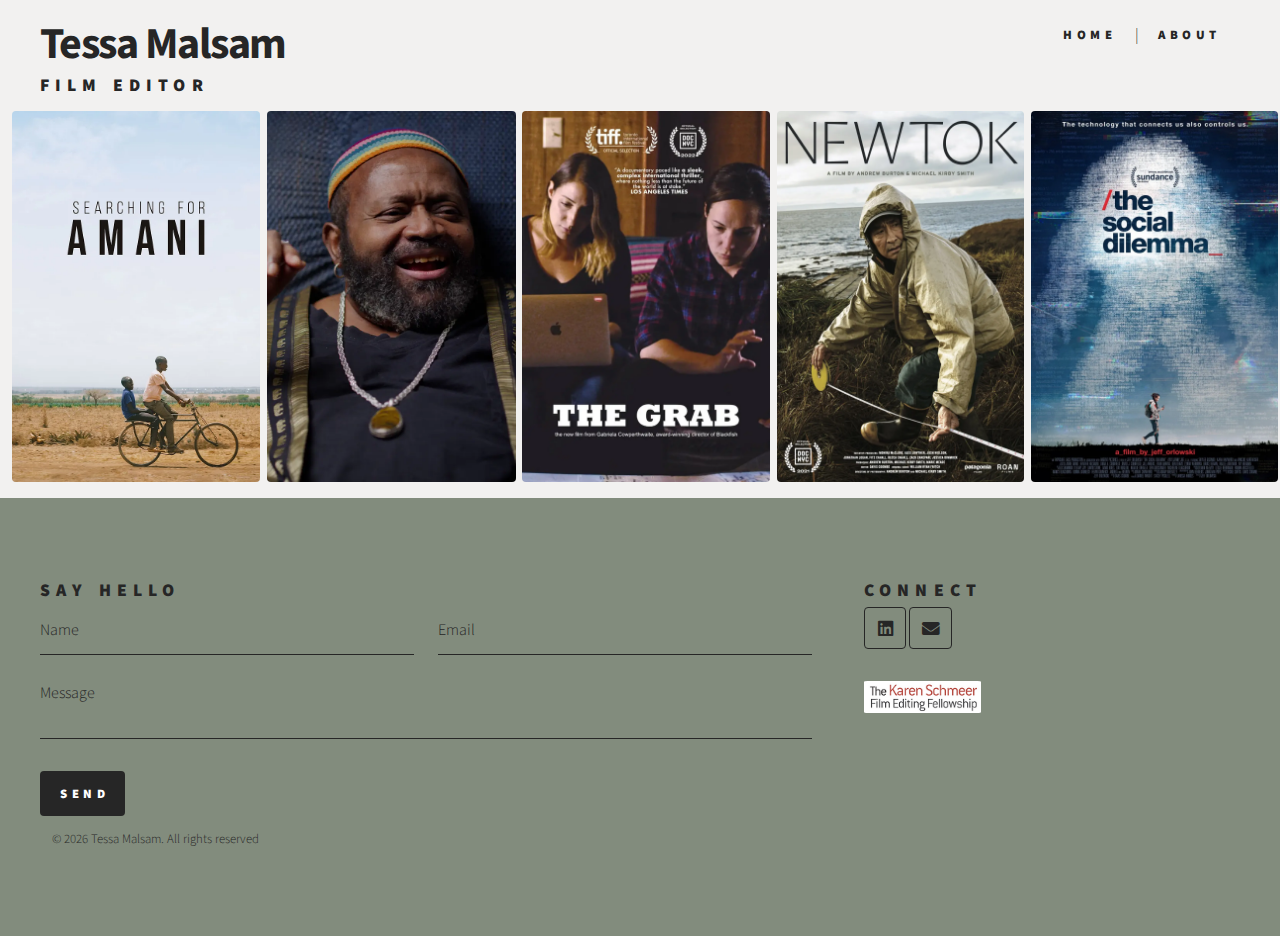
==== index.html @ 38f9b9b3 "fixed movie poster website links" ====
<!DOCTYPE HTML>
<html>

<head>
	<title>Tessa Malsam</title>
	<meta charset="utf-8" />
	<meta name="viewport" content="width=device-width, initial-scale=1" />
	<meta content="Tessa Malsam | Documentary Film Editor" name="description" property="og:description" />
	<link rel="stylesheet" href="assets/css/main.css" />
	<link rel="apple-touch-icon" sizes="180x180" href="/apple-touch-icon.png">
	<link rel="icon" type="image/png" sizes="32x32" href="/favicon-32x32.png">
	<link rel="icon" type="image/png" sizes="16x16" href="/favicon-16x16.png">
	<link rel="manifest" href="/site.webmanifest">
	<noscript>
		<link rel="stylesheet" href="assets/css/noscript.css" />
	</noscript>
</head>

<body class="is-preload">
	<!-- Wrapper -->
	<div id="wrapper">

		<!-- Header -->
		<header class="header">
			<div class="inner">

				<div class="header-name-container"><!-- Logo -->
					<h1 class="header-name">Tessa Malsam</h1>
					<h2>Film Editor</h2>
				</div>

				<!-- Nav -->
				<span>
					<nav>
						<ul>
							<li><a href="index.html">Home</a></li>
							<li>|</li>
							<li><a href="about.html">About</a></li>
						</ul>
					</nav>
				</span>

			</div>
		</header>

		<!-- Main -->
		<div id="main home-main">
			<div>
				<section class="tiles">
					<!--Searching for Amani-->
					<div class="overlay">
						<span class="image">
							<img src="images/sfa_movieposter.webp" alt="Searching for Amani movie poster" />
						</span>

						<div class="content">
							<ul class="content-list">
								<li>
									<h3>Searching for Amani (2024)</h3>
								</li>
								<li>Editor | Runtime 90 min.</li>
								<li>Directed by Nicole Gormley</li>
								<li><a href="https://tribecafilm.com/films/searching-for-amani-2024"
										target="_blank">Official Selection
										Tribeca Festival 2024</a></li>
								<li><a href="https://www.searchingforamani.com/" target="_blank">Website</a></li>
							</ul>
						</div>
					</div>
					<!--I Was Born This Way-->
					<div class="overlay">
						<span class="image">
							<img src="images/btw_movieposter.webp" alt="I Was Born This Way movie poster" />
						</span>

						<div class="content">
							<ul class="content-list">
								<li>
									<h3>I was Born This Way</h3>
									<h4>(in development)</h4>
								</li>
								<li>Editor</li>
								<li>Directed by Daniel Junge & Sam Pollard</li>
								<li><a href="https://deadline.com/2022/03/i-was-born-this-way-documentary-production-subject-archbishop-carl-bean-directors-daniel-junge-sam-pollard-news-1234981879/"
										target="_blank">Media
										Coverage
									</a>
								</li>
							</ul>
						</div>
					</div>
					<!-- The Grab  -->
					<div class="overlay">
						<span class="image">
							<img src="images/tg_movieposter.webp" alt="The Grab movie poster" />
						</span>

						<div class="content">
							<ul class="content-list">
								<li>
									<h3>The Grab (2022)</h3>
								</li>
								<li>Assistant Editor | Runtime 90 min.</li>
								<li>The Center for Investigative Reporting</li>
								<li>Directed by Gabriela Cowperthwaite</li>
								<li>Edited by Davis Coombe</li>
								<li><a href="https://revealnews.org/the-grab/" target="_blank">Website</a></li>
							</ul>
						</div>
					</div>
					<!-- Newtok -->
					<div class="overlay">
						<span class="image">
							<img src="images/nt_movieposter.webp" alt="Newtok movie poster" />
						</span>
						<div class="content">
							<ul class="content-list">
								<li>
									<h3>Newtok (2021)</h3>
								</li>
								<li>Assistant Editor | Runtime 93 min.</li>
								<li>Patagonia Films</li>
								<li>Directed by Andrew Burton and Michael Kirby Smith</li>
								<li>Edited by Davis Coombe</li>
								<li>Official Selection DOC NYC 2021</li>
								<li><a href="https://www.patagonia.com/stories/newtok/video-116909.html"
										target="_blank">Website</a></li>
							</ul>
						</div>
					</div>
					<!-- The Social Dilemma -->
					<div class="overlay">
						<span class="image">
							<img src="images/tsd_movieposter.webp" alt="The Social Dilemma movie poster" />
						</span>
						<div class="content">
							<ul class="content-list">
								<li>
									<h3>The Social Dilemma (2020)</h3>
								</li>
								<li>Assistant Editor, DIT | Runtime 94 min.</li>
								<li>Exposure Labs | Netflix</li>
								<li>Directed by Jeff Orlowski</li>
								<li>Edited by Davis Coombe</li>
								<li>2 Primetime Emmy Award’s</li>
								<li>Official Selection 2020 Sundance Film
									Festival</li>
								<li><a href="https://www.thesocialdilemma.com" target="_blank">Website</a></li>
							</ul>
						</div>
					</div>

				</section>
			</div>
		</div>

		<!-- Footer -->
		<footer id="footer">
			<div class="inner">
				<section>
					<h2>Say hello</h2>
					<form name="contact tessa malsam" method="POST" netlify>
						<div class="fields">
							<div class="field half">
								<input type="text" name="name" id="name" placeholder="Name" />
							</div>
							<div class="field half">
								<input type="email" name="email" id="email" placeholder="Email" />
							</div>
							<div class="field">
								<textarea name="message" id="message" placeholder="Message"></textarea>
							</div>
						</div>
						<ul class="actions">
							<li><input type="submit" value="Send" class="primary" /></li>
						</ul>
					</form>
				</section>
				<section>
					<h2>Connect</h2>
					<ul class="icons">
						<li><a href="https://www.linkedin.com/in/tessa-malsam-a97189bb" target="_blank"
								class="icon brands style2 fa fa-linkedin"><span class="label">LinkedIn</span></a>
						</li>
						<li><a href="mailto:tessa.malsam@gmail.com" target="_blank"
								class="icon solid style2 fa-envelope"><span class="label">Email</span></a></li>
					</ul>
					<a class="badge"
						href="https://www.karenschmeer.com/news/2022/9/27/announcing-the-2022-23-karen-schmeer-fellows"><img
							alt="Karen Schmeer Fellowship Badge" src="./images/karenschmeerbadge.webp" /></a>
				</section>
				<ul class="copyright">
					<li>&copy;
						<script>document.write(new Date().getFullYear())</script> Tessa Malsam. All rights reserved
					</li>
				</ul>
			</div>
		</footer>

	</div>

	<!-- Scripts -->
	<script src="assets/js/jquery.min.js"></script>
	<script src="assets/js/browser.min.js"></script>
	<script src="assets/js/breakpoints.min.js"></script>
	<script src="assets/js/util.js"></script>
	<script src="assets/js/main.js"></script>

</body>

</html>
---- assets/css/main.css ----
@import url(fontawesome-all.min.css);
@import url("https://fonts.googleapis.com/css?family=Source+Sans+Pro:300,700,900");

html,
body,
div,
span,
applet,
object,
iframe,
h1,
h2,
h3,
h4,
h5,
h6,
p,
blockquote,
pre,
a,
abbr,
acronym,
address,
big,
cite,
code,
del,
dfn,
em,
img,
ins,
kbd,
q,
s,
samp,
small,
strike,
strong,
sub,
sup,
tt,
var,
b,
u,
i,
center,
dl,
dt,
dd,
ol,
ul,
li,
fieldset,
form,
label,
legend,
table,
caption,
tbody,
tfoot,
thead,
tr,
th,
td,
article,
aside,
canvas,
details,
embed,
figure,
figcaption,
footer,
header,
hgroup,
menu,
nav,
output,
ruby,
section,
summary,
time,
mark,
audio,
video {
	margin: 0;
	padding: 0;
	border: 0;
	font-size: 100%;
	font: inherit;
	vertical-align: baseline;
}

article,
aside,
details,
figcaption,
figure,
footer,
header,
hgroup,
menu,
nav,
section {
	display: block;
}

body {
	line-height: 1;
}

ol,
ul {
	list-style: none;
}

blockquote,
q {
	quotes: none;
}

blockquote:before,
blockquote:after,
q:before,
q:after {
	content: '';
	content: none;
}

table {
	border-collapse: collapse;
	border-spacing: 0;
}

body {
	-webkit-text-size-adjust: none;
}

mark {
	background-color: transparent;
	color: inherit;
}

input::-moz-focus-inner {
	border: 0;
	padding: 0;
}

input,
select,
textarea {
	-moz-appearance: none;
	-webkit-appearance: none;
	-ms-appearance: none;
	appearance: none;
}

/* Basic */

.badge {
	border-bottom: 0;
}

.badge img {
	height: 2em;
	border-radius: 3%;
}

@-ms-viewport {
	width: device-width;
}

body {
	-ms-overflow-style: scrollbar;
}

@media screen and (max-width: 480px) {

	html,
	body {
		min-width: 320px;
	}

}

html {
	box-sizing: border-box;
}

*,
*:before,
*:after {
	box-sizing: inherit;
}

body {
	background: #F2F1F0;
}

body.is-preload *,
body.is-preload *:before,
body.is-preload *:after {
	-moz-animation: none !important;
	-webkit-animation: none !important;
	-ms-animation: none !important;
	animation: none !important;
	-moz-transition: none !important;
	-webkit-transition: none !important;
	-ms-transition: none !important;
	transition: none !important;
}

#bio {
	width: 100%;
	background-color: #F2F1F0;
	display: flex;
	justify-content: center;
	padding: 0 0 1em 0;
	/* transition: transform 0.5s ease, opacity 0.5s ease; */
}

#inner-bio {
	width: 80%;
	background-color: #F2F1F0;
	padding: 2%;
	opacity: 1;
}


@media screen and (max-width: 750px) {
	#inner-bio {
		display: grid;
		place-items: center;
	}
}

@media screen and (max-width: 360px) {}

/* Type */

body,
input,
select,
textarea {
	color: #262626;
	font-family: "Source Sans Pro", Helvetica, sans-serif;
	font-size: 16pt;
	font-weight: 300;
	line-height: 1.75;
}

@media screen and (max-width: 1680px) {

	body,
	input,
	select,
	textarea {
		font-size: 14pt;
	}

}

@media screen and (max-width: 1280px) {

	body,
	input,
	select,
	textarea {
		font-size: 12pt;
	}

}

a {
	-moz-transition: border-bottom-color 0.2s ease, color 0.2s ease;
	-webkit-transition: border-bottom-color 0.2s ease, color 0.2s ease;
	-ms-transition: border-bottom-color 0.2s ease, color 0.2s ease;
	transition: border-bottom-color 0.2s ease, color 0.2s ease;
	text-decoration: none;
	color: #262626;
	border-bottom: dotted 1px rgba(88, 88, 88, 0.5);
}

a:hover {
	border-bottom-color: transparent;
	color: #F2A679 !important;
}

strong,
b {
	font-weight: 900;
}

em,
i {
	font-style: italic;
}

.header-name {
	margin: 0 0 0 0;
}

h1 {
	font-size: 2.75em;
	font-weight: 700;
	line-height: 1.3;
	margin: 0 0 1em 0;
	letter-spacing: -0.035em;
}

h1 a {
	color: inherit;
}

@media screen and (max-width: 736px) {

	h1 {
		font-size: 2em;
		margin: 0 0 1em 0;
	}

}

@media screen and (max-width: 360px) {

	h1 {
		font-size: 1.75em;
	}

}

.header-name {
	margin: 0 0 0 0;
}

h2,
h3,
h4,
h5,
h6 {
	font-weight: 900;
	line-height: 1.5;
	margin-bottom: 2px;
	text-transform: uppercase;
	letter-spacing: 0.35em;
}

h2 a,
h3 a,
h4 a,
h5 a,
h6 a {
	color: inherit;
}

h2 {
	font-size: 1.1em;
}

h3 {
	font-size: 1em;
}

h4 {
	font-size: 0.8em;
}

h5 {
	font-size: 0.8em;
}

h6 {
	font-size: 0.8em;
}

@media screen and (max-width: 980px) {

	h1 br,
	h2 br,
	h3 br,
	h4 br,
	h5 br,
	h6 br {
		display: none;
	}

}

@media screen and (max-width: 736px) {

	h2 {
		font-size: 1em;
	}

	h3 {
		font-size: 0.8em;
	}

}

sub {
	font-size: 0.8em;
	position: relative;
	top: 0.5em;
}

sup {
	font-size: 0.8em;
	position: relative;
	top: -0.5em;
}

blockquote {
	border-left: solid 4px #262626;
	font-style: italic;
	margin: 0 0 2em 0;
	padding: 0.5em 0 0.5em 2em;
}

code {
	background: rgba(144, 144, 144, 0.075);
	border-radius: 4px;
	border: solid 1px #262626;
	font-family: "Courier New", monospace;
	font-size: 0.9em;
	margin: 0 0.25em;
	padding: 0.25em 0.65em;
}

pre {
	-webkit-overflow-scrolling: touch;
	font-family: "Courier New", monospace;
	font-size: 0.9em;
	margin: 0 0 2em 0;
}

pre code {
	display: block;
	line-height: 1.75;
	padding: 1em 1.5em;
	overflow-x: auto;
}

hr {
	border: 0;
	border-bottom: solid 1px #262626;
	margin: 2em 0;
}

hr.major {
	margin: 3em 0;
}

.align-left {
	text-align: left;
}

.align-center {
	text-align: center;
}

.align-right {
	text-align: right;
}

/* Row */

.row {
	display: flex;
	flex-wrap: wrap;
	box-sizing: border-box;
	align-items: stretch;
}

.row>* {
	box-sizing: border-box;
}

.row.gtr-uniform>*> :last-child {
	margin-bottom: 0;
}

.row.aln-left {
	justify-content: flex-start;
}

.row.aln-center {
	justify-content: center;
}

.row.aln-right {
	justify-content: flex-end;
}

.row.aln-top {
	align-items: flex-start;
}

.row.aln-middle {
	align-items: center;
}

.row.aln-bottom {
	align-items: flex-end;
}

.row>.imp {
	order: -1;
}

.row>.col-1 {
	width: 8.33333%;
}

.row>.off-1 {
	margin-left: 8.33333%;
}

.row>.col-2 {
	width: 16.66667%;
}

.row>.off-2 {
	margin-left: 16.66667%;
}

.row>.col-3 {
	width: 25%;
}

.row>.off-3 {
	margin-left: 25%;
}

.row>.col-4 {
	width: 33.33333%;
}

.row>.off-4 {
	margin-left: 33.33333%;
}

.row>.col-5 {
	width: 41.66667%;
}

.row>.off-5 {
	margin-left: 41.66667%;
}

.row>.col-6 {
	width: 50%;
}

.row>.off-6 {
	margin-left: 50%;
}

.row>.col-7 {
	width: 58.33333%;
}

.row>.off-7 {
	margin-left: 58.33333%;
}

.row>.col-8 {
	width: 66.66667%;
}

.row>.off-8 {
	margin-left: 66.66667%;
}

.row>.col-9 {
	width: 75%;
}

.row>.off-9 {
	margin-left: 75%;
}

.row>.col-10 {
	width: 83.33333%;
}

.row>.off-10 {
	margin-left: 83.33333%;
}

.row>.col-11 {
	width: 91.66667%;
}

.row>.off-11 {
	margin-left: 91.66667%;
}

.row>.col-12 {
	width: 100%;
}

.row>.off-12 {
	margin-left: 100%;
}

.row.gtr-0 {
	margin-top: 0;
	margin-left: 0em;
}

.row.gtr-0>* {
	padding: 0 0 0 0em;
}

.row.gtr-0.gtr-uniform {
	margin-top: 0em;
}

.row.gtr-0.gtr-uniform>* {
	padding-top: 0em;
}

.row.gtr-25 {
	margin-top: 0;
	margin-left: -0.5em;
}

.row.gtr-25>* {
	padding: 0 0 0 0.5em;
}

.row.gtr-25.gtr-uniform {
	margin-top: -0.5em;
}

.row.gtr-25.gtr-uniform>* {
	padding-top: 0.5em;
}

.row.gtr-50 {
	margin-top: 0;
	margin-left: -1em;
}

.row.gtr-50>* {
	padding: 0 0 0 1em;
}

.row.gtr-50.gtr-uniform {
	margin-top: -1em;
}

.row.gtr-50.gtr-uniform>* {
	padding-top: 1em;
}

.row {
	margin-top: 0;
	margin-left: -2em;
}

.row>* {
	padding: 0 0 0 2em;
}

.row.gtr-uniform {
	margin-top: -2em;
}

.row.gtr-uniform>* {
	padding-top: 2em;
}

.row.gtr-150 {
	margin-top: 0;
	margin-left: -3em;
}

.row.gtr-150>* {
	padding: 0 0 0 3em;
}

.row.gtr-150.gtr-uniform {
	margin-top: -3em;
}

.row.gtr-150.gtr-uniform>* {
	padding-top: 3em;
}

.row.gtr-200 {
	margin-top: 0;
	margin-left: -4em;
}

.row.gtr-200>* {
	padding: 0 0 0 4em;
}

.row.gtr-200.gtr-uniform {
	margin-top: -4em;
}

.row.gtr-200.gtr-uniform>* {
	padding-top: 4em;
}

@media screen and (max-width: 1680px) {

	.row {
		display: flex;
		flex-wrap: wrap;
		box-sizing: border-box;
		align-items: stretch;
	}

	.row>* {
		box-sizing: border-box;
	}

	.row.gtr-uniform>*> :last-child {
		margin-bottom: 0;
	}

	.row.aln-left {
		justify-content: flex-start;
	}

	.row.aln-center {
		justify-content: center;
	}

	.row.aln-right {
		justify-content: flex-end;
	}

	.row.aln-top {
		align-items: flex-start;
	}

	.row.aln-middle {
		align-items: center;
	}

	.row.aln-bottom {
		align-items: flex-end;
	}

	.row>.imp-xlarge {
		order: -1;
	}

	.row>.col-1-xlarge {
		width: 8.33333%;
	}

	.row>.off-1-xlarge {
		margin-left: 8.33333%;
	}

	.row>.col-2-xlarge {
		width: 16.66667%;
	}

	.row>.off-2-xlarge {
		margin-left: 16.66667%;
	}

	.row>.col-3-xlarge {
		width: 25%;
	}

	.row>.off-3-xlarge {
		margin-left: 25%;
	}

	.row>.col-4-xlarge {
		width: 33.33333%;
	}

	.row>.off-4-xlarge {
		margin-left: 33.33333%;
	}

	.row>.col-5-xlarge {
		width: 41.66667%;
	}

	.row>.off-5-xlarge {
		margin-left: 41.66667%;
	}

	.row>.col-6-xlarge {
		width: 50%;
	}

	.row>.off-6-xlarge {
		margin-left: 50%;
	}

	.row>.col-7-xlarge {
		width: 58.33333%;
	}

	.row>.off-7-xlarge {
		margin-left: 58.33333%;
	}

	.row>.col-8-xlarge {
		width: 66.66667%;
	}

	.row>.off-8-xlarge {
		margin-left: 66.66667%;
	}

	.row>.col-9-xlarge {
		width: 75%;
	}

	.row>.off-9-xlarge {
		margin-left: 75%;
	}

	.row>.col-10-xlarge {
		width: 83.33333%;
	}

	.row>.off-10-xlarge {
		margin-left: 83.33333%;
	}

	.row>.col-11-xlarge {
		width: 91.66667%;
	}

	.row>.off-11-xlarge {
		margin-left: 91.66667%;
	}

	.row>.col-12-xlarge {
		width: 100%;
	}

	.row>.off-12-xlarge {
		margin-left: 100%;
	}

	.row.gtr-0 {
		margin-top: 0;
		margin-left: 0em;
	}

	.row.gtr-0>* {
		padding: 0 0 0 0em;
	}

	.row.gtr-0.gtr-uniform {
		margin-top: 0em;
	}

	.row.gtr-0.gtr-uniform>* {
		padding-top: 0em;
	}

	.row.gtr-25 {
		margin-top: 0;
		margin-left: -0.5em;
	}

	.row.gtr-25>* {
		padding: 0 0 0 0.5em;
	}

	.row.gtr-25.gtr-uniform {
		margin-top: -0.5em;
	}

	.row.gtr-25.gtr-uniform>* {
		padding-top: 0.5em;
	}

	.row.gtr-50 {
		margin-top: 0;
		margin-left: -1em;
	}

	.row.gtr-50>* {
		padding: 0 0 0 1em;
	}

	.row.gtr-50.gtr-uniform {
		margin-top: -1em;
	}

	.row.gtr-50.gtr-uniform>* {
		padding-top: 1em;
	}

	.row {
		margin-top: 0;
		margin-left: -2em;
	}

	.row>* {
		padding: 0 0 0 2em;
	}

	.row.gtr-uniform {
		margin-top: -2em;
	}

	.row.gtr-uniform>* {
		padding-top: 2em;
	}

	.row.gtr-150 {
		margin-top: 0;
		margin-left: -3em;
	}

	.row.gtr-150>* {
		padding: 0 0 0 3em;
	}

	.row.gtr-150.gtr-uniform {
		margin-top: -3em;
	}

	.row.gtr-150.gtr-uniform>* {
		padding-top: 3em;
	}

	.row.gtr-200 {
		margin-top: 0;
		margin-left: -4em;
	}

	.row.gtr-200>* {
		padding: 0 0 0 4em;
	}

	.row.gtr-200.gtr-uniform {
		margin-top: -4em;
	}

	.row.gtr-200.gtr-uniform>* {
		padding-top: 4em;
	}

}

@media screen and (max-width: 1280px) {

	.row {
		display: flex;
		flex-wrap: wrap;
		box-sizing: border-box;
		align-items: stretch;
	}

	.row>* {
		box-sizing: border-box;
	}

	.row.gtr-uniform>*> :last-child {
		margin-bottom: 0;
	}

	.row.aln-left {
		justify-content: flex-start;
	}

	.row.aln-center {
		justify-content: center;
	}

	.row.aln-right {
		justify-content: flex-end;
	}

	.row.aln-top {
		align-items: flex-start;
	}

	.row.aln-middle {
		align-items: center;
	}

	.row.aln-bottom {
		align-items: flex-end;
	}

	.row>.imp-large {
		order: -1;
	}

	.row>.col-1-large {
		width: 8.33333%;
	}

	.row>.off-1-large {
		margin-left: 8.33333%;
	}

	.row>.col-2-large {
		width: 16.66667%;
	}

	.row>.off-2-large {
		margin-left: 16.66667%;
	}

	.row>.col-3-large {
		width: 25%;
	}

	.row>.off-3-large {
		margin-left: 25%;
	}

	.row>.col-4-large {
		width: 33.33333%;
	}

	.row>.off-4-large {
		margin-left: 33.33333%;
	}

	.row>.col-5-large {
		width: 41.66667%;
	}

	.row>.off-5-large {
		margin-left: 41.66667%;
	}

	.row>.col-6-large {
		width: 50%;
	}

	.row>.off-6-large {
		margin-left: 50%;
	}

	.row>.col-7-large {
		width: 58.33333%;
	}

	.row>.off-7-large {
		margin-left: 58.33333%;
	}

	.row>.col-8-large {
		width: 66.66667%;
	}

	.row>.off-8-large {
		margin-left: 66.66667%;
	}

	.row>.col-9-large {
		width: 75%;
	}

	.row>.off-9-large {
		margin-left: 75%;
	}

	.row>.col-10-large {
		width: 83.33333%;
	}

	.row>.off-10-large {
		margin-left: 83.33333%;
	}

	.row>.col-11-large {
		width: 91.66667%;
	}

	.row>.off-11-large {
		margin-left: 91.66667%;
	}

	.row>.col-12-large {
		width: 100%;
	}

	.row>.off-12-large {
		margin-left: 100%;
	}

	.row.gtr-0 {
		margin-top: 0;
		margin-left: 0em;
	}

	.row.gtr-0>* {
		padding: 0 0 0 0em;
	}

	.row.gtr-0.gtr-uniform {
		margin-top: 0em;
	}

	.row.gtr-0.gtr-uniform>* {
		padding-top: 0em;
	}

	.row.gtr-25 {
		margin-top: 0;
		margin-left: -0.5em;
	}

	.row.gtr-25>* {
		padding: 0 0 0 0.5em;
	}

	.row.gtr-25.gtr-uniform {
		margin-top: -0.5em;
	}

	.row.gtr-25.gtr-uniform>* {
		padding-top: 0.5em;
	}

	.row.gtr-50 {
		margin-top: 0;
		margin-left: -1em;
	}

	.row.gtr-50>* {
		padding: 0 0 0 1em;
	}

	.row.gtr-50.gtr-uniform {
		margin-top: -1em;
	}

	.row.gtr-50.gtr-uniform>* {
		padding-top: 1em;
	}

	.row {
		margin-top: 0;
		margin-left: -2em;
	}

	.row>* {
		padding: 0 0 0 2em;
	}

	.row.gtr-uniform {
		margin-top: -2em;
	}

	.row.gtr-uniform>* {
		padding-top: 2em;
	}

	.row.gtr-150 {
		margin-top: 0;
		margin-left: -3em;
	}

	.row.gtr-150>* {
		padding: 0 0 0 3em;
	}

	.row.gtr-150.gtr-uniform {
		margin-top: -3em;
	}

	.row.gtr-150.gtr-uniform>* {
		padding-top: 3em;
	}

	.row.gtr-200 {
		margin-top: 0;
		margin-left: -4em;
	}

	.row.gtr-200>* {
		padding: 0 0 0 4em;
	}

	.row.gtr-200.gtr-uniform {
		margin-top: -4em;
	}

	.row.gtr-200.gtr-uniform>* {
		padding-top: 4em;
	}

}

@media screen and (max-width: 980px) {

	.row {
		display: flex;
		flex-wrap: wrap;
		box-sizing: border-box;
		align-items: stretch;
	}

	.row>* {
		box-sizing: border-box;
	}

	.row.gtr-uniform>*> :last-child {
		margin-bottom: 0;
	}

	.row.aln-left {
		justify-content: flex-start;
	}

	.row.aln-center {
		justify-content: center;
	}

	.row.aln-right {
		justify-content: flex-end;
	}

	.row.aln-top {
		align-items: flex-start;
	}

	.row.aln-middle {
		align-items: center;
	}

	.row.aln-bottom {
		align-items: flex-end;
	}

	.row>.imp-medium {
		order: -1;
	}

	.row>.col-1-medium {
		width: 8.33333%;
	}

	.row>.off-1-medium {
		margin-left: 8.33333%;
	}

	.row>.col-2-medium {
		width: 16.66667%;
	}

	.row>.off-2-medium {
		margin-left: 16.66667%;
	}

	.row>.col-3-medium {
		width: 25%;
	}

	.row>.off-3-medium {
		margin-left: 25%;
	}

	.row>.col-4-medium {
		width: 33.33333%;
	}

	.row>.off-4-medium {
		margin-left: 33.33333%;
	}

	.row>.col-5-medium {
		width: 41.66667%;
	}

	.row>.off-5-medium {
		margin-left: 41.66667%;
	}

	.row>.col-6-medium {
		width: 50%;
	}

	.row>.off-6-medium {
		margin-left: 50%;
	}

	.row>.col-7-medium {
		width: 58.33333%;
	}

	.row>.off-7-medium {
		margin-left: 58.33333%;
	}

	.row>.col-8-medium {
		width: 66.66667%;
	}

	.row>.off-8-medium {
		margin-left: 66.66667%;
	}

	.row>.col-9-medium {
		width: 75%;
	}

	.row>.off-9-medium {
		margin-left: 75%;
	}

	.row>.col-10-medium {
		width: 83.33333%;
	}

	.row>.off-10-medium {
		margin-left: 83.33333%;
	}

	.row>.col-11-medium {
		width: 91.66667%;
	}

	.row>.off-11-medium {
		margin-left: 91.66667%;
	}

	.row>.col-12-medium {
		width: 100%;
	}

	.row>.off-12-medium {
		margin-left: 100%;
	}

	.row.gtr-0 {
		margin-top: 0;
		margin-left: 0em;
	}

	.row.gtr-0>* {
		padding: 0 0 0 0em;
	}

	.row.gtr-0.gtr-uniform {
		margin-top: 0em;
	}

	.row.gtr-0.gtr-uniform>* {
		padding-top: 0em;
	}

	.row.gtr-25 {
		margin-top: 0;
		margin-left: -0.375em;
	}

	.row.gtr-25>* {
		padding: 0 0 0 0.375em;
	}

	.row.gtr-25.gtr-uniform {
		margin-top: -0.375em;
	}

	.row.gtr-25.gtr-uniform>* {
		padding-top: 0.375em;
	}

	.row.gtr-50 {
		margin-top: 0;
		margin-left: -0.75em;
	}

	.row.gtr-50>* {
		padding: 0 0 0 0.75em;
	}

	.row.gtr-50.gtr-uniform {
		margin-top: -0.75em;
	}

	.row.gtr-50.gtr-uniform>* {
		padding-top: 0.75em;
	}

	.row {
		margin-top: 0;
		margin-left: -1.5em;
	}

	.row>* {
		padding: 0 0 0 1.5em;
	}

	.row.gtr-uniform {
		margin-top: -1.5em;
	}

	.row.gtr-uniform>* {
		padding-top: 1.5em;
	}

	.row.gtr-150 {
		margin-top: 0;
		margin-left: -2.25em;
	}

	.row.gtr-150>* {
		padding: 0 0 0 2.25em;
	}

	.row.gtr-150.gtr-uniform {
		margin-top: -2.25em;
	}

	.row.gtr-150.gtr-uniform>* {
		padding-top: 2.25em;
	}

	.row.gtr-200 {
		margin-top: 0;
		margin-left: -3em;
	}

	.row.gtr-200>* {
		padding: 0 0 0 3em;
	}

	.row.gtr-200.gtr-uniform {
		margin-top: -3em;
	}

	.row.gtr-200.gtr-uniform>* {
		padding-top: 3em;
	}

}

@media screen and (max-width: 736px) {

	.row {
		display: flex;
		flex-wrap: wrap;
		box-sizing: border-box;
		align-items: stretch;
	}

	.row>* {
		box-sizing: border-box;
	}

	.row.gtr-uniform>*> :last-child {
		margin-bottom: 0;
	}

	.row.aln-left {
		justify-content: flex-start;
	}

	.row.aln-center {
		justify-content: center;
	}

	.row.aln-right {
		justify-content: flex-end;
	}

	.row.aln-top {
		align-items: flex-start;
	}

	.row.aln-middle {
		align-items: center;
	}

	.row.aln-bottom {
		align-items: flex-end;
	}

	.row>.imp-small {
		order: -1;
	}

	.row>.col-1-small {
		width: 8.33333%;
	}

	.row>.off-1-small {
		margin-left: 8.33333%;
	}

	.row>.col-2-small {
		width: 16.66667%;
	}

	.row>.off-2-small {
		margin-left: 16.66667%;
	}

	.row>.col-3-small {
		width: 25%;
	}

	.row>.off-3-small {
		margin-left: 25%;
	}

	.row>.col-4-small {
		width: 33.33333%;
	}

	.row>.off-4-small {
		margin-left: 33.33333%;
	}

	.row>.col-5-small {
		width: 41.66667%;
	}

	.row>.off-5-small {
		margin-left: 41.66667%;
	}

	.row>.col-6-small {
		width: 50%;
	}

	.row>.off-6-small {
		margin-left: 50%;
	}

	.row>.col-7-small {
		width: 58.33333%;
	}

	.row>.off-7-small {
		margin-left: 58.33333%;
	}

	.row>.col-8-small {
		width: 66.66667%;
	}

	.row>.off-8-small {
		margin-left: 66.66667%;
	}

	.row>.col-9-small {
		width: 75%;
	}

	.row>.off-9-small {
		margin-left: 75%;
	}

	.row>.col-10-small {
		width: 83.33333%;
	}

	.row>.off-10-small {
		margin-left: 83.33333%;
	}

	.row>.col-11-small {
		width: 91.66667%;
	}

	.row>.off-11-small {
		margin-left: 91.66667%;
	}

	.row>.col-12-small {
		width: 100%;
	}

	.row>.off-12-small {
		margin-left: 100%;
	}

	.row.gtr-0 {
		margin-top: 0;
		margin-left: 0em;
	}

	.row.gtr-0>* {
		padding: 0 0 0 0em;
	}

	.row.gtr-0.gtr-uniform {
		margin-top: 0em;
	}

	.row.gtr-0.gtr-uniform>* {
		padding-top: 0em;
	}

	.row.gtr-25 {
		margin-top: 0;
		margin-left: -0.25em;
	}

	.row.gtr-25>* {
		padding: 0 0 0 0.25em;
	}

	.row.gtr-25.gtr-uniform {
		margin-top: -0.25em;
	}

	.row.gtr-25.gtr-uniform>* {
		padding-top: 0.25em;
	}

	.row.gtr-50 {
		margin-top: 0;
		margin-left: -0.5em;
	}

	.row.gtr-50>* {
		padding: 0 0 0 0.5em;
	}

	.row.gtr-50.gtr-uniform {
		margin-top: -0.5em;
	}

	.row.gtr-50.gtr-uniform>* {
		padding-top: 0.5em;
	}

	.row {
		margin-top: 0;
		margin-left: -1em;
	}

	.row>* {
		padding: 0 0 0 1em;
	}

	.row.gtr-uniform {
		margin-top: -1em;
	}

	.row.gtr-uniform>* {
		padding-top: 1em;
	}

	.row.gtr-150 {
		margin-top: 0;
		margin-left: -1.5em;
	}

	.row.gtr-150>* {
		padding: 0 0 0 1.5em;
	}

	.row.gtr-150.gtr-uniform {
		margin-top: -1.5em;
	}

	.row.gtr-150.gtr-uniform>* {
		padding-top: 1.5em;
	}

	.row.gtr-200 {
		margin-top: 0;
		margin-left: -2em;
	}

	.row.gtr-200>* {
		padding: 0 0 0 2em;
	}

	.row.gtr-200.gtr-uniform {
		margin-top: -2em;
	}

	.row.gtr-200.gtr-uniform>* {
		padding-top: 2em;
	}

}

@media screen and (max-width: 480px) {

	.row {
		display: flex;
		flex-wrap: wrap;
		box-sizing: border-box;
		align-items: stretch;
	}

	.row>* {
		box-sizing: border-box;
	}

	.row.gtr-uniform>*> :last-child {
		margin-bottom: 0;
	}

	.row.aln-left {
		justify-content: flex-start;
	}

	.row.aln-center {
		justify-content: center;
	}

	.row.aln-right {
		justify-content: flex-end;
	}

	.row.aln-top {
		align-items: flex-start;
	}

	.row.aln-middle {
		align-items: center;
	}

	.row.aln-bottom {
		align-items: flex-end;
	}

	.row>.imp-xsmall {
		order: -1;
	}

	.row>.col-1-xsmall {
		width: 8.33333%;
	}

	.row>.off-1-xsmall {
		margin-left: 8.33333%;
	}

	.row>.col-2-xsmall {
		width: 16.66667%;
	}

	.row>.off-2-xsmall {
		margin-left: 16.66667%;
	}

	.row>.col-3-xsmall {
		width: 25%;
	}

	.row>.off-3-xsmall {
		margin-left: 25%;
	}

	.row>.col-4-xsmall {
		width: 33.33333%;
	}

	.row>.off-4-xsmall {
		margin-left: 33.33333%;
	}

	.row>.col-5-xsmall {
		width: 41.66667%;
	}

	.row>.off-5-xsmall {
		margin-left: 41.66667%;
	}

	.row>.col-6-xsmall {
		width: 50%;
	}

	.row>.off-6-xsmall {
		margin-left: 50%;
	}

	.row>.col-7-xsmall {
		width: 58.33333%;
	}

	.row>.off-7-xsmall {
		margin-left: 58.33333%;
	}

	.row>.col-8-xsmall {
		width: 66.66667%;
	}

	.row>.off-8-xsmall {
		margin-left: 66.66667%;
	}

	.row>.col-9-xsmall {
		width: 75%;
	}

	.row>.off-9-xsmall {
		margin-left: 75%;
	}

	.row>.col-10-xsmall {
		width: 83.33333%;
	}

	.row>.off-10-xsmall {
		margin-left: 83.33333%;
	}

	.row>.col-11-xsmall {
		width: 91.66667%;
	}

	.row>.off-11-xsmall {
		margin-left: 91.66667%;
	}

	.row>.col-12-xsmall {
		width: 100%;
	}

	.row>.off-12-xsmall {
		margin-left: 100%;
	}

	.row.gtr-0 {
		margin-top: 0;
		margin-left: 0em;
	}

	.row.gtr-0>* {
		padding: 0 0 0 0em;
	}

	.row.gtr-0.gtr-uniform {
		margin-top: 0em;
	}

	.row.gtr-0.gtr-uniform>* {
		padding-top: 0em;
	}

	.row.gtr-25 {
		margin-top: 0;
		margin-left: -0.25em;
	}

	.row.gtr-25>* {
		padding: 0 0 0 0.25em;
	}

	.row.gtr-25.gtr-uniform {
		margin-top: -0.25em;
	}

	.row.gtr-25.gtr-uniform>* {
		padding-top: 0.25em;
	}

	.row.gtr-50 {
		margin-top: 0;
		margin-left: -0.5em;
	}

	.row.gtr-50>* {
		padding: 0 0 0 0.5em;
	}

	.row.gtr-50.gtr-uniform {
		margin-top: -0.5em;
	}

	.row.gtr-50.gtr-uniform>* {
		padding-top: 0.5em;
	}

	.row {
		margin-top: 0;
		margin-left: -1em;
	}

	.row>* {
		padding: 0 0 0 1em;
	}

	.row.gtr-uniform {
		margin-top: -1em;
	}

	.row.gtr-uniform>* {
		padding-top: 1em;
	}

	.row.gtr-150 {
		margin-top: 0;
		margin-left: -1.5em;
	}

	.row.gtr-150>* {
		padding: 0 0 0 1.5em;
	}

	.row.gtr-150.gtr-uniform {
		margin-top: -1.5em;
	}

	.row.gtr-150.gtr-uniform>* {
		padding-top: 1.5em;
	}

	.row.gtr-200 {
		margin-top: 0;
		margin-left: -2em;
	}

	.row.gtr-200>* {
		padding: 0 0 0 2em;
	}

	.row.gtr-200.gtr-uniform {
		margin-top: -2em;
	}

	.row.gtr-200.gtr-uniform>* {
		padding-top: 2em;
	}

}

/* Section/Article */

section.special,
article.special {
	text-align: center;
}

header p {
	margin-top: -1em;
}

@media screen and (max-width: 736px) {

	header p {
		margin-top: 0;
	}

}

/* Icon */

.icon {
	text-decoration: none;
	border-bottom: none;
	position: relative;
}

.icon:before {
	-moz-osx-font-smoothing: grayscale;
	-webkit-font-smoothing: antialiased;
	display: inline-block;
	font-style: normal;
	font-variant: normal;
	text-rendering: auto;
	line-height: 1;
	text-transform: none !important;
	font-family: 'Font Awesome 5 Free';
	font-weight: 400;
}

.icon>.label {
	display: none;
}

.icon:before {
	line-height: inherit;
}

.icon.solid:before {
	font-weight: 900;
}

.icon.brands:before {
	font-family: 'Font Awesome 5 Brands';
}

.icon.style2 {
	-moz-transition: background-color 0.2s ease-in-out, color 0.2s ease-in-out, border-color 0.2s ease-in-out;
	-webkit-transition: background-color 0.2s ease-in-out, color 0.2s ease-in-out, border-color 0.2s ease-in-out;
	-ms-transition: background-color 0.2s ease-in-out, color 0.2s ease-in-out, border-color 0.2s ease-in-out;
	transition: background-color 0.2s ease-in-out, color 0.2s ease-in-out, border-color 0.2s ease-in-out;
	background-color: transparent;
	border: solid 1px #262626;
	border-radius: 4px;
	width: 2.65em;
	height: 2.65em;
	display: inline-block;
	text-align: center;
	line-height: 2.65em;
	color: inherit;
}

.icon.style2:before {
	font-size: 1.1em;
}

.icon.style2:hover {
	color: #F2A679;
	border-color: #F2A679;
}

.icon.style2:active {
	background-color: #262626;
}

/* List */

ol {
	list-style: decimal;
	margin: 0 0 2em 0;
	padding-left: 1.25em;
}

ol li {
	padding-left: 0.25em;
}

ul {
	margin-bottom: 2em;
}

ul.alt {
	list-style: none;
	padding-left: 0;
}

ul.alt li {
	border-top: solid 1px #262626;
	padding: 0.5em 0;
}

ul.alt li:first-child {
	border-top: 0;
	padding-top: 0;
}

dl {
	margin: 0 0 2em 0;
}

dl dt {
	display: block;
	font-weight: 900;
	margin: 0 0 1em 0;
}

dl dd {
	margin-left: 2em;
}

/* Actions */

ul.actions {
	display: -moz-flex;
	display: -webkit-flex;
	display: -ms-flex;
	display: flex;
	cursor: default;
	list-style: none;
	margin-left: -1em;
	padding-left: 0;
}

ul.actions li {
	padding: 0 0 0 1em;
	vertical-align: middle;
}

ul.actions.special {
	-moz-justify-content: center;
	-webkit-justify-content: center;
	-ms-justify-content: center;
	justify-content: center;
	width: 100%;
	margin-left: 0;
}

ul.actions.special li:first-child {
	padding-left: 0;
}

ul.actions.stacked {
	-moz-flex-direction: column;
	-webkit-flex-direction: column;
	-ms-flex-direction: column;
	flex-direction: column;
	margin-left: 0;
}

ul.actions.stacked li {
	padding: 1.3em 0 0 0;
}

ul.actions.stacked li:first-child {
	padding-top: 0;
}

ul.actions.fit {
	width: calc(100% + 1em);
}

ul.actions.fit li {
	-moz-flex-grow: 1;
	-webkit-flex-grow: 1;
	-ms-flex-grow: 1;
	flex-grow: 1;
	-moz-flex-shrink: 1;
	-webkit-flex-shrink: 1;
	-ms-flex-shrink: 1;
	flex-shrink: 1;
	width: 100%;
}

ul.actions.fit li>* {
	width: 100%;
}

ul.actions.fit.stacked {
	width: 100%;
}

@media screen and (max-width: 480px) {

	ul.actions:not(.fixed) {
		-moz-flex-direction: column;
		-webkit-flex-direction: column;
		-ms-flex-direction: column;
		flex-direction: column;
		margin-left: 0;
		width: 100% !important;
	}

	ul.actions:not(.fixed) li {
		-moz-flex-grow: 1;
		-webkit-flex-grow: 1;
		-ms-flex-grow: 1;
		flex-grow: 1;
		-moz-flex-shrink: 1;
		-webkit-flex-shrink: 1;
		-ms-flex-shrink: 1;
		flex-shrink: 1;
		padding: 1em 0 0 0;
		text-align: center;
		width: 100%;
	}

	ul.actions:not(.fixed) li>* {
		width: 100%;
	}

	ul.actions:not(.fixed) li:first-child {
		padding-top: 0;
	}

	ul.actions:not(.fixed) li input[type="submit"],
	ul.actions:not(.fixed) li input[type="reset"],
	ul.actions:not(.fixed) li input[type="button"],
	ul.actions:not(.fixed) li button,
	ul.actions:not(.fixed) li .button {
		width: 100%;
	}

	ul.actions:not(.fixed) li input[type="submit"].icon:before,
	ul.actions:not(.fixed) li input[type="reset"].icon:before,
	ul.actions:not(.fixed) li input[type="button"].icon:before,
	ul.actions:not(.fixed) li button.icon:before,
	ul.actions:not(.fixed) li .button.icon:before {
		margin-left: -0.5rem;
	}

}

/* Icons */

ul.icons {
	cursor: default;
	list-style: none;
	padding-left: 0;
}

ul.icons li {
	display: inline-block;
}

/* Form */

form {
	margin: 0 0 2em 0;
	overflow-x: hidden;
}

form> :last-child {
	margin-bottom: 0;
}

form>.fields {
	display: -moz-flex;
	display: -webkit-flex;
	display: -ms-flex;
	display: flex;
	-moz-flex-wrap: wrap;
	-webkit-flex-wrap: wrap;
	-ms-flex-wrap: wrap;
	flex-wrap: wrap;
	width: calc(100% + 3em);
	margin: -1.5em 0 2em -1.5em;
}

form>.fields>.field {
	-moz-flex-grow: 0;
	-webkit-flex-grow: 0;
	-ms-flex-grow: 0;
	flex-grow: 0;
	-moz-flex-shrink: 0;
	-webkit-flex-shrink: 0;
	-ms-flex-shrink: 0;
	flex-shrink: 0;
	padding: 1.5em 0 0 1.5em;
	width: calc(100% - 1.5em);
}

form>.fields>.field.half {
	width: calc(50% - 0.75em);
}

form>.fields>.field.third {
	width: calc(100%/3 - 0.5em);
}

form>.fields>.field.quarter {
	width: calc(25% - 0.375em);
}

@media screen and (max-width: 480px) {

	form>.fields {
		width: calc(100% + 3em);
		margin: -1.5em 0 2em -1.5em;
	}

	form>.fields>.field {
		padding: 1.5em 0 0 1.5em;
		width: calc(100% - 1.5em);
	}

	form>.fields>.field.half {
		width: calc(100% - 1.5em);
	}

	form>.fields>.field.third {
		width: calc(100% - 1.5em);
	}

	form>.fields>.field.quarter {
		width: calc(100% - 1.5em);
	}

}

label {
	display: block;
	font-size: 0.9em;
	font-weight: 900;
	margin: 0 0 1em 0;
}

input[type="text"],
input[type="password"],
input[type="email"],
input[type="tel"],
select,
textarea {
	-moz-appearance: none;
	-webkit-appearance: none;
	-ms-appearance: none;
	appearance: none;
	background-color: transparent;
	border: none;
	border-radius: 0;
	border-bottom: solid 1px #262626;
	color: inherit;
	display: block;
	outline: 0;
	padding: 0;
	text-decoration: none;
	width: 100%;
}

input[type="text"]:invalid,
input[type="password"]:invalid,
input[type="email"]:invalid,
input[type="tel"]:invalid,
select:invalid,
textarea:invalid {
	box-shadow: none;
}

input[type="text"]:focus,
input[type="password"]:focus,
input[type="email"]:focus,
input[type="tel"]:focus,
select:focus,
textarea:focus {
	border-bottom-color: #F2A679;
	box-shadow: inset 0 -1px 0 0 #F2A679;
}

select {
	background-image: url("data:image/svg+xml;charset=utf8,%3Csvg xmlns='http://www.w3.org/2000/svg' width='40' height='40' preserveAspectRatio='none' viewBox='0 0 40 40'%3E%3Cpath d='M9.4,12.3l10.4,10.4l10.4-10.4c0.2-0.2,0.5-0.4,0.9-0.4c0.3,0,0.6,0.1,0.9,0.4l3.3,3.3c0.2,0.2,0.4,0.5,0.4,0.9 c0,0.4-0.1,0.6-0.4,0.9L20.7,31.9c-0.2,0.2-0.5,0.4-0.9,0.4c-0.3,0-0.6-0.1-0.9-0.4L4.3,17.3c-0.2-0.2-0.4-0.5-0.4-0.9 c0-0.4,0.1-0.6,0.4-0.9l3.3-3.3c0.2-0.2,0.5-0.4,0.9-0.4S9.1,12.1,9.4,12.3z' fill='%23c9c9c9' /%3E%3C/svg%3E");
	background-size: 1.25rem;
	background-repeat: no-repeat;
	background-position: calc(100% - 1rem) center;
	height: 3em;
	padding-right: 3em;
	text-overflow: ellipsis;
}

select option {
	background: #ffffff;
}

select:focus::-ms-value {
	background-color: transparent;
}

select::-ms-expand {
	display: none;
}

input[type="text"],
input[type="password"],
input[type="email"],
select {
	height: 3em;
}

textarea {
	padding: 0;
	min-height: 3.75em;
}

input[type="checkbox"],
input[type="radio"] {
	-moz-appearance: none;
	-webkit-appearance: none;
	-ms-appearance: none;
	appearance: none;
	display: block;
	float: left;
	margin-right: -2em;
	opacity: 0;
	width: 1em;
	z-index: -1;
}

input[type="checkbox"]+label,
input[type="radio"]+label {
	text-decoration: none;
	color: #262626;
	cursor: pointer;
	display: inline-block;
	font-size: 1em;
	font-weight: 300;
	padding-left: 2.55em;
	padding-right: 0.75em;
	position: relative;
}

input[type="checkbox"]+label:before,
input[type="radio"]+label:before {
	-moz-osx-font-smoothing: grayscale;
	-webkit-font-smoothing: antialiased;
	display: inline-block;
	font-style: normal;
	font-variant: normal;
	text-rendering: auto;
	line-height: 1;
	text-transform: none !important;
	font-family: 'Font Awesome 5 Free';
	font-weight: 900;
}

input[type="checkbox"]+label:before,
input[type="radio"]+label:before {
	border-radius: 4px;
	border: solid 1px #262626;
	content: '';
	display: inline-block;
	font-size: 0.8em;
	height: 2.25em;
	left: 0;
	line-height: 2.25em;
	position: absolute;
	text-align: center;
	top: 0;
	width: 2.25em;
}

input[type="checkbox"]:checked+label:before,
input[type="radio"]:checked+label:before {
	background: #262626;
	border-color: #262626;
	color: #ffffff;
	content: '\f00c';
}

input[type="checkbox"]:focus+label:before,
input[type="radio"]:focus+label:before {
	border-color: #F2A679;
	box-shadow: 0 0 0 1px #F2A679;
}

input[type="checkbox"]+label:before {
	border-radius: 4px;
}

input[type="radio"]+label:before {
	border-radius: 100%;
}

/* Box */

.box {
	border-radius: 4px;
	border: solid 1px #262626;
	margin-bottom: 2em;
	padding: 1.5em;
}

.box> :last-child,
.box> :last-child> :last-child,
.box> :last-child> :last-child> :last-child {
	margin-bottom: 0;
}

.box.alt {
	border: 0;
	border-radius: 0;
	padding: 0;
}

/* Image */

.image {
	border-radius: 4px;
	border: 0;
	display: inline-block;
	position: relative;
	margin: 3% 2% 3% 2%;
}

.image img {
	border-radius: 4px;
	display: block;
}

.image.left,
.image.right {
	max-width: 40%;
}

.image.left img,
.image.right img {
	width: 100%;
}

.image.left {
	float: left;
	padding: 0 1.5em 1em 0;
	top: 0.25em;
}

.image.right {
	float: right;
	padding: 0 0 1em 1.5em;
	top: 0.25em;
}

.image.fit {
	display: block;
	margin: 0 0 2em 0;
	width: 100%;
}

.image.fit img {
	width: 100%;
}

.image.main {
	display: block;
	margin: 0 0 3em 0;
	width: 100%;
}

.image.main img {
	width: 100%;
}

#headshot {
	width: auto;
	max-width: 27em;
	height: auto;
	max-height: 19em;
	float: left;
	padding: .5em 1em 0em 0em;
}

@media screen and (max-width: 736px) {

	.image.main {
		margin: 0 0 2em 0;
	}

	#headshot {
		padding: 1em 1em 1.5em 0em
	}

}

/* Table */

.table-wrapper {
	-webkit-overflow-scrolling: touch;
	overflow-x: auto;
}

table {
	margin: 0 0 2em 0;
	width: 100%;
}

table tbody tr {
	border: solid 1px #262626;
	border-left: 0;
	border-right: 0;
}

table tbody tr:nth-child(2n + 1) {
	background-color: rgba(144, 144, 144, 0.075);
}

table td {
	padding: 0.75em 0.75em;
}

table th {
	font-size: 0.9em;
	font-weight: 900;
	padding: 0 0.75em 0.75em 0.75em;
	text-align: left;
}

table thead {
	border-bottom: solid 2px #262626;
}

table tfoot {
	border-top: solid 2px #262626;
}

table.alt {
	border-collapse: separate;
}

table.alt tbody tr td {
	border: solid 1px #262626;
	border-left-width: 0;
	border-top-width: 0;
}

table.alt tbody tr td:first-child {
	border-left-width: 1px;
}

table.alt tbody tr:first-child td {
	border-top-width: 1px;
}

table.alt thead {
	border-bottom: 0;
}

table.alt tfoot {
	border-top: 0;
}

/* Button */

input[type="submit"],
input[type="reset"],
input[type="button"],
button,
.button {
	-moz-appearance: none;
	-webkit-appearance: none;
	-ms-appearance: none;
	appearance: none;
	-moz-transition: background-color 0.2s ease-in-out, color 0.2s ease-in-out, box-shadow 0.2s ease-in-out;
	-webkit-transition: background-color 0.2s ease-in-out, color 0.2s ease-in-out, box-shadow 0.2s ease-in-out;
	-ms-transition: background-color 0.2s ease-in-out, color 0.2s ease-in-out, box-shadow 0.2s ease-in-out;
	transition: background-color 0.2s ease-in-out, color 0.2s ease-in-out, box-shadow 0.2s ease-in-out;
	background-color: transparent;
	border-radius: 4px;
	border: 0;
	box-shadow: inset 0 0 0 2px #262626;
	color: #262626 !important;
	cursor: pointer;
	display: inline-block;
	font-size: 0.8em;
	font-weight: 900;
	height: 3.5em;
	letter-spacing: 0.35em;
	line-height: 3.45em;
	overflow: hidden;
	padding: 0 1.25em 0 1.6em;
	text-align: center;
	text-decoration: none;
	text-overflow: ellipsis;
	text-transform: uppercase;
	white-space: nowrap;
}

input[type="submit"].icon:before,
input[type="reset"].icon:before,
input[type="button"].icon:before,
button.icon:before,
.button.icon:before {
	margin-right: 0.5em;
}

input[type="submit"].fit,
input[type="reset"].fit,
input[type="button"].fit,
button.fit,
.button.fit {
	width: 100%;
}

input[type="submit"]:hover,
input[type="reset"]:hover,
input[type="button"]:hover,
button:hover,
.button:hover {
	color: #F2A679 !important;
	box-shadow: inset 0 0 0 2px #F2A679;
}

input[type="submit"]:active,
input[type="reset"]:active,
input[type="button"]:active,
button:active,
.button:active {
	background-color: rgba(242, 132, 158, 0.1);
}

input[type="submit"].small,
input[type="reset"].small,
input[type="button"].small,
button.small,
.button.small {
	font-size: 0.6em;
}

input[type="submit"].large,
input[type="reset"].large,
input[type="button"].large,
button.large,
.button.large {
	font-size: 1em;
}

input[type="submit"].primary,
input[type="reset"].primary,
input[type="button"].primary,
button.primary,
.button.primary {
	box-shadow: none;
	background-color: #262626;
	color: #ffffff !important;
	margin-top: .8%;
}

input[type="submit"].primary:hover,
input[type="reset"].primary:hover,
input[type="button"].primary:hover,
button.primary:hover,
.button.primary:hover {
	background-color: #F2A679;
}

input[type="submit"].primary:active,
input[type="reset"].primary:active,
input[type="button"].primary:active,
button.primary:active,
.button.primary:active {
	background-color: #ee5f81;
}

input[type="submit"].disabled,
input[type="submit"]:disabled,
input[type="reset"].disabled,
input[type="reset"]:disabled,
input[type="button"].disabled,
input[type="button"]:disabled,
button.disabled,
button:disabled,
.button.disabled,
.button:disabled {
	pointer-events: none;
	opacity: 0.25;
}

/* Tiles */

.tiles {
	display: -moz-flex;
	display: -webkit-flex;
	display: -ms-flex;
	display: flex;
	-moz-flex-wrap: wrap;
	-webkit-flex-wrap: wrap;
	-ms-flex-wrap: wrap;
	flex-wrap: wrap;
	position: relative;
	justify-content: space-evenly;
}

.tiles .overlay {
	-moz-transition: opacity 0.5s ease;
	-webkit-transition: opacity 0.5s ease;
	-ms-transition: opacity 0.5s ease;
	transition: opacity 0.5s ease;
	position: relative;
}

.tiles .overlay>.image {
	position: relative;
	/* display: block; */
}

.tiles .overlay>.image:before {
	/* pointer-events: none; */
	-moz-transition: background-color 0.5s ease, opacity 0.5s ease;
	-webkit-transition: background-color 0.5s ease, opacity 0.5s ease;
	-ms-transition: background-color 0.5s ease, opacity 0.5s ease;
	transition: background-color 0.5s ease, opacity 0.5s ease;
	content: '';
	display: block;
	position: absolute;
	top: 0;
	left: 0;
	width: 100%;
	height: 100%;
	opacity: 1.0;
	z-index: 1;
	opacity: 0.8;
}

.tiles .overlay>.image:after {
	pointer-events: none;
	-moz-transition: opacity 0.5s ease;
	-webkit-transition: opacity 0.5s ease;
	-ms-transition: opacity 0.5s ease;
	transition: opacity 0.5s ease;
	content: '';
	display: block;
	position: absolute;
	top: 0;
	left: 0;
	width: 100%;
	height: 100%;
	background-position: center;
	background-repeat: no-repeat;
	background-size: 100% 100%;
	opacity: 0.25;
	z-index: 99;
}

.tiles .overlay>a {
	display: -moz-flex;
	display: -webkit-flex;
	display: -ms-flex;
	display: flex;
	-moz-flex-direction: column;
	-webkit-flex-direction: column;
	-ms-flex-direction: column;
	flex-direction: column;
	-moz-align-items: center;
	-webkit-align-items: center;
	-ms-align-items: center;
	align-items: center;
	-moz-justify-content: center;
	-webkit-justify-content: center;
	-ms-justify-content: center;
	justify-content: center;
	-moz-transition: background-color 0.5s ease;
	-webkit-transition: background-color 0.5s ease;
	-ms-transition: background-color 0.5s ease;
	transition: background-color 0.5s ease;
	position: absolute;
	top: 0;
	left: 0;
	width: 100%;
	height: 100%;
	padding: 1em;
	border-bottom: 0;
	color: #ffffff;
	text-align: center;
	text-decoration: none;
	z-index: 3;
	font-size: .85em;
}

.tiles .overlay>a> :last-child {
	margin: 0;
}

.tiles .overlay>a:hover {
	color: #ffffff !important;
}

.tiles .overlay>a h2 {
	margin: 0;
}


/* TILE OVERLAY */

.tiles .overlay .content {
	-moz-transition: max-height 0.5s ease, opacity 0.5s ease;
	-webkit-transition: max-height 0.5s ease, opacity 0.5s ease;
	-ms-transition: max-height 0.5s ease, opacity 0.5s ease;
	transition: max-height 0.5s ease, opacity 0.5s ease;
	width: 100%;
	/* max-height: 0; */
	/* line-height: 1.5; */
	/* margin-top: 0.35em; */
	opacity: 0;
	text-align: left;
	/* padding: 0; */
	/* margin: 0; */
	display: -moz-flex;
	display: -webkit-flex;
	display: -ms-flex;
	display: flex;
	-moz-flex-direction: column;
	-webkit-flex-direction: column;
	-ms-flex-direction: column;
	flex-direction: column;
	-moz-align-items: center;
	-webkit-align-items: center;
	-ms-align-items: center;
	align-items: center;
	-moz-justify-content: center;
	-webkit-justify-content: center;
	-ms-justify-content: center;
	justify-content: center;
	-moz-transition: background-color 0.5s ease;
	-webkit-transition: background-color 0.5s ease;
	-ms-transition: background-color 0.5s ease;
	transition: background-color 0.5s ease;
	position: absolute;
	top: 30%;
	left: 10%;
	width: auto;
	height: auto;
	/* padding: 1em; */
	/* border-radius: 4px; */
	/* border-bottom: 0; */
	color: #ffffff;
	/* text-align: center; */
	text-decoration: none;
	z-index: 3;
	font-size: .85em;
}

.tiles .overlay .content a {
	color: #ffffff;
	text-decoration: underline;
}

.content-list {
	list-style-type: none;
}

.tiles .overlay>a .content> :last-child {
	margin-bottom: 0;
}

/* 
body:not(.is-touch) .tiles .overlay:hover>.image {
	-moz-transform: scale(1.1);
	-webkit-transform: scale(1.1);
	-ms-transform: scale(1.1);
	transform: scale(1.1);
} */

body:not(.is-touch) .tiles .overlay:hover>.image:before {
	background-color: #262626;
	opacity: 0.8;
}

body:not(.is-touch) .tiles .overlay:hover>.image:after {
	opacity: 0;
}

body:not(.is-touch) .tiles .overlay:hover .content {
	max-height: 15em;
	opacity: 1;
}

*+.tiles {
	margin-top: 2em;
}

body.is-preload .tiles .overlay {
	/* -moz-transform: scale(0.9);
	-webkit-transform: scale(0.9);
	-ms-transform: scale(0.9);
	transform: scale(0.9); */
	opacity: 0;
}

/* body.is-touch .tiles .overlay .content {
	max-height: 15em;
	opacity: 0;
} */

/* @media screen and (max-width: 1280px) {

	.tiles {
		margin: -1.25em 0 0 -1.25em;
	}

	.tiles .overlay {
		margin: 0;
	}
} */

@media screen and (max-width: 1030px) {
	.tiles img {
		max-height: 44vh;
	}
}

@media screen and (min-width: 1030px) {
	.tiles img {
		max-height: 29vw;
	}
}

@media screen and (max-width: 980px) {

	.tiles img {
		max-height: 40vh;
	}

	/* Mobile Overlay
	.tiles .overlay .content {
		-moz-transition: max-height 0.5s ease, opacity 0.5s ease;
		-webkit-transition: max-height 0.5s ease, opacity 0.5s ease;
		-ms-transition: max-height 0.5s ease, opacity 0.5s ease;
		transition: max-height 0.5s ease, opacity 0.5s ease;
		width: 100%; */
	/* max-height: 0; */
	/* line-height: 1.5; */
	/* margin-top: 0.35em; */
	/* opacity: 0;
		text-align: left;
		padding: 0; */
	*/
	/* margin: 0;
		display: -moz-flex;
		display: -webkit-flex;
		display: -ms-flex;
		display: flex;
		-moz-flex-direction: column;
		-webkit-flex-direction: column;
		-ms-flex-direction: column;
		flex-direction: column;
		-moz-align-items: center;
		-webkit-align-items: center;
		-ms-align-items: center;
		align-items: center;
		-moz-justify-content: center;
		-webkit-justify-content: center;
		-ms-justify-content: center;
		justify-content: center;
		-moz-transition: background-color 0.5s ease, -moz-transform 0.5s ease;
		-webkit-transition: background-color 0.5s ease, -webkit-transform 0.5s ease;
		-ms-transition: background-color 0.5s ease, -ms-transform 0.5s ease;
		transition: background-color 0.5s ease, transform 0.5s ease;
		position: absolute;
		top: 30%;
		left: 0;
		width: auto;
		height: auto;
		padding: 1em;
		/* border-radius: 4px; */
	/* border-bottom: 0;
		color: #ffffff;
		text-align: center;
		text-decoration: none;
		z-index: 3;
		font-size: .85em;
	}

	/* .tiles .overlay .content a {
		color: #ffffff;
		text-decoration: underline;
	}

	.content-list {
		list-style-type: none;
	} */

	/* 
	.tiles img {
		max-width: 70vw
	} */
}

@media screen and (max-width: 736px) {

	.overlay.active.content {
		opacity: 1;
		/* Or any other visual change you want to make */
	}

}

@media screen and (max-width: 480px) {

	.tiles {
		display: flex;
		flex-direction: column;
		align-content: center;
	}

	.tiles img {
		max-width: 100vw;
		max-height: 55vh;
	}

}

/* Header */

.header {
	padding: 1em 0 0.1em 0;
}

.header .logo {
	display: block;
	border-bottom: 0;
	color: inherit;
	font-weight: 900;
	letter-spacing: 0.35em;
	margin: 0 0 2.5em 0;
	text-decoration: none;
	text-transform: uppercase;
	display: inline-block;
}

.header .logo>* {
	display: inline-block;
	vertical-align: middle;
}

.header .logo .symbol {
	margin-right: 0.65em;
}

.header .logo .symbol img {
	display: block;
	width: 2em;
	height: 2em;
}

/* 
.header nav {
	width: 20%;
	top: 1em;
	position: absolute;
} */

#header-name-container {
	float: left;
	width: 80%;
}

.header nav ul {
	display: -moz-flex;
	display: -webkit-flex;
	display: -ms-flex;
	display: flex;
	-moz-align-items: center;
	-webkit-align-items: center;
	-ms-align-items: center;
	align-items: center;
	list-style: none;
	margin: 0;
	padding: 0;
}

.header nav ul li {
	display: block;
	padding: 0;
}

.header nav ul li a {
	display: block;
	height: 3em;
	line-height: 3em;
	padding: 0 1.5em;
	border: 0;
	font-size: 0.8em;
	font-weight: 900;
	letter-spacing: 0.35em;
	text-transform: uppercase;
}

.header nav ul li a[href="#menu"] {
	-webkit-tap-highlight-color: transparent;
	width: 4em;
	text-indent: 4em;
	font-size: 1em;
	overflow: hidden;
	padding: 0;
	white-space: nowrap;
}

.header nav ul li a[href="#menu"]:before,
.header nav ul li a[href="#menu"]:after {
	-moz-transition: opacity 0.2s ease;
	-webkit-transition: opacity 0.2s ease;
	-ms-transition: opacity 0.2s ease;
	transition: opacity 0.2s ease;
	content: '';
	display: block;
	position: absolute;
	top: 0;
	left: 0;
	width: 100%;
	height: 100%;
	background-position: center;
	background-repeat: no-repeat;
	background-size: 2em 2em;
}

.header nav ul li a[href="#menu"]:before {
	background-image: url("data:image/svg+xml;charset=utf8,%3Csvg xmlns='http://www.w3.org/2000/svg' width='100' height='100' viewBox='0 0 100 100' preserveAspectRatio='none'%3E%3Cstyle%3Eline %7B stroke-width: 8px%3B stroke: %23f2849e%3B %7D%3C/style%3E%3Cline x1='0' y1='25' x2='100' y2='25' /%3E%3Cline x1='0' y1='50' x2='100' y2='50' /%3E%3Cline x1='0' y1='75' x2='100' y2='75' /%3E%3C/svg%3E");
	opacity: 0;
}

.header nav ul li a[href="#menu"]:after {
	background-image: url("data:image/svg+xml;charset=utf8,%3Csvg xmlns='http://www.w3.org/2000/svg' width='100' height='100' viewBox='0 0 100 100' preserveAspectRatio='none'%3E%3Cstyle%3Eline %7B stroke-width: 8px%3B stroke: %23585858%3B %7D%3C/style%3E%3Cline x1='0' y1='25' x2='100' y2='25' /%3E%3Cline x1='0' y1='50' x2='100' y2='50' /%3E%3Cline x1='0' y1='75' x2='100' y2='75' /%3E%3C/svg%3E");
	opacity: 1;
}

.header nav ul li a[href="#menu"]:hover:before {
	opacity: 1;
}

.header nav ul li a[href="#menu"]:hover:after {
	opacity: 0;
}


@media screen and (max-width: 736px) {

	.header {
		margin-bottom: 3%;
	}

	.header nav {
		right: 0.5em;
		top: 0.5em;
	}

	.header nav ul li a[href="#menu"]:before,
	.header nav ul li a[href="#menu"]:after {
		background-size: 1.5em 1.5em;
	}

	.header-name-container {
		font-size: 80%;
	}
}

/* Menu */

#wrapper {
	-moz-transition: opacity 0.45s ease;
	-webkit-transition: opacity 0.45s ease;
	-ms-transition: opacity 0.45s ease;
	transition: opacity 0.45s ease;
	opacity: 1;
}

#menu {
	-moz-transform: translateX(22em);
	-webkit-transform: translateX(22em);
	-ms-transform: translateX(22em);
	transform: translateX(22em);
	-moz-transition: -moz-transform 0.45s ease, visibility 0.45s;
	-webkit-transition: -webkit-transform 0.45s ease, visibility 0.45s;
	-ms-transition: -ms-transform 0.45s ease, visibility 0.45s;
	transition: transform 0.45s ease, visibility 0.45s;
	position: fixed;
	top: 0;
	right: 0;
	width: 22em;
	max-width: 80%;
	height: 100%;
	-webkit-overflow-scrolling: touch;
	background: #262626;
	color: #ffffff;
	cursor: default;
	visibility: hidden;
	z-index: 10002;
}

#menu>.inner {
	-moz-transition: opacity 0.45s ease;
	-webkit-transition: opacity 0.45s ease;
	-ms-transition: opacity 0.45s ease;
	transition: opacity 0.45s ease;
	-webkit-overflow-scrolling: touch;
	position: absolute;
	top: 0;
	left: 0;
	width: 100%;
	height: 100%;
	padding: 2.75em;
	opacity: 0;
	overflow-y: auto;
}

#menu>.inner>ul {
	list-style: none;
	margin: 0 0 1em 0;
	padding: 0;
}

#menu>.inner>ul>li {
	padding: 0;
	border-top: solid 1px rgba(255, 255, 255, 0.15);
}

#menu>.inner>ul>li a {
	display: block;
	padding: 1em 0;
	line-height: 1.5;
	border: 0;
	color: inherit;
}

#menu>.inner>ul>li:first-child {
	border-top: 0;
	margin-top: -1em;
}

#menu>.close {
	-moz-transition: opacity 0.45s ease, -moz-transform 0.45s ease;
	-webkit-transition: opacity 0.45s ease, -webkit-transform 0.45s ease;
	-ms-transition: opacity 0.45s ease, -ms-transform 0.45s ease;
	transition: opacity 0.45s ease, transform 0.45s ease;
	-moz-transform: scale(0.25) rotate(180deg);
	-webkit-transform: scale(0.25) rotate(180deg);
	-ms-transform: scale(0.25) rotate(180deg);
	transform: scale(0.25) rotate(180deg);
	-webkit-tap-highlight-color: transparent;
	display: block;
	position: absolute;
	top: 2em;
	left: -6em;
	width: 6em;
	text-indent: 6em;
	height: 3em;
	border: 0;
	font-size: 1em;
	opacity: 0;
	overflow: hidden;
	padding: 0;
	white-space: nowrap;
}

#menu>.close:before,
#menu>.close:after {
	-moz-transition: opacity 0.2s ease;
	-webkit-transition: opacity 0.2s ease;
	-ms-transition: opacity 0.2s ease;
	transition: opacity 0.2s ease;
	content: '';
	display: block;
	position: absolute;
	top: 0;
	left: 0;
	width: 100%;
	height: 100%;
	background-position: center;
	background-repeat: no-repeat;
	background-size: 2em 2em;
}

#menu>.close:before {
	background-image: url("data:image/svg+xml;charset=utf8,%3Csvg xmlns='http://www.w3.org/2000/svg' width='100' height='100' viewBox='0 0 100 100' preserveAspectRatio='none'%3E%3Cstyle%3Eline %7B stroke-width: 8px%3B stroke: %23f2849e%3B %7D%3C/style%3E%3Cline x1='15' y1='15' x2='85' y2='85' /%3E%3Cline x1='85' y1='15' x2='15' y2='85' /%3E%3C/svg%3E");
	opacity: 0;
}

#menu>.close:after {
	background-image: url("data:image/svg+xml;charset=utf8,%3Csvg xmlns='http://www.w3.org/2000/svg' width='100' height='100' viewBox='0 0 100 100' preserveAspectRatio='none'%3E%3Cstyle%3Eline %7B stroke-width: 8px%3B stroke: %23585858%3B %7D%3C/style%3E%3Cline x1='15' y1='15' x2='85' y2='85' /%3E%3Cline x1='85' y1='15' x2='15' y2='85' /%3E%3C/svg%3E");
	opacity: 1;
}

#menu>.close:hover:before {
	opacity: 1;
}

#menu>.close:hover:after {
	opacity: 0;
}

@media screen and (max-width: 736px) {

	#menu {
		-moz-transform: translateX(16.5em);
		-webkit-transform: translateX(16.5em);
		-ms-transform: translateX(16.5em);
		transform: translateX(16.5em);
		width: 16.5em;
	}

	#menu>.inner {
		padding: 2.75em 1.5em;
	}

	#menu>.close {
		top: 0.5em;
		left: -4.25em;
		width: 4.25em;
		text-indent: 4.25em;
	}

	#menu>.close:before,
	#menu>.close:after {
		background-size: 1.5em 1.5em;
	}

}

body.is-menu-visible #wrapper {
	pointer-events: none;
	cursor: default;
	opacity: 0.25;
}

body.is-menu-visible #menu {
	-moz-transform: translateX(0);
	-webkit-transform: translateX(0);
	-ms-transform: translateX(0);
	transform: translateX(0);
	visibility: visible;
}

body.is-menu-visible #menu>* {
	opacity: 1;
}

body.is-menu-visible #menu .close {
	-moz-transform: scale(1.0) rotate(0deg);
	-webkit-transform: scale(1.0) rotate(0deg);
	-ms-transform: scale(1.0) rotate(0deg);
	transform: scale(1.0) rotate(0deg);
	opacity: 1;
}

/* Main */

#main {
	padding: 0em 0 0em 0;
}

#home-main {
	padding: 10em 1010em 10;
}

@media screen and (max-width: 736px) {}

/* Footer */

#footer {
	padding-top: 3%;
	background-color: #828C7D;
}

#footer>.inner {
	display: -moz-flex;
	display: -webkit-flex;
	display: -ms-flex;
	display: flex;
	-moz-flex-wrap: wrap;
	-webkit-flex-wrap: wrap;
	-ms-flex-wrap: wrap;
	flex-wrap: wrap;
	-moz-flex-direction: row;
	-webkit-flex-direction: row;
	-ms-flex-direction: row;
	flex-direction: row;
}

#footer>.inner>*> :last-child {
	margin-bottom: 0;
}

#footer>.inner section:nth-child(1) {
	width: calc(66% - 2.5em);
	margin-right: 2.5em;
}

#footer>.inner section:nth-child(2) {
	width: calc(33% - 2.5em);
	margin-left: 2.5em;
}

#footer>.inner .copyright {
	width: 100%;
	padding: 1%;
	list-style: none;
	font-size: 0.8em;
	color: #262626;
}

#footer>.inner .copyright a {
	color: inherit;
}

#footer>.inner .copyright li {
	display: inline-block;
	border-left: solid 1px rgba(88, 88, 88, 0.15);
	line-height: 1;
	padding: 0 0 0 1em;
	margin: 0 0 0 1em;
}

#footer>.inner .copyright li:first-child {
	border-left: 0;
	padding-left: 0;
	margin-left: 0;
}

@media screen and (max-width: 1280px) {

	#footer {
		padding: 5em 0 3em 0;
	}

	#footer>.inner section:nth-child(1) {
		width: calc(66% - 1.25em);
		margin-right: 1.25em;
	}

	#footer>.inner section:nth-child(2) {
		width: calc(33% - 1.25em);
		margin-left: 1.25em;
	}

}

@media screen and (max-width: 980px) {

	#footer>.inner section:nth-child(1) {
		width: 66%;
		margin-right: 0;
	}

	#footer>.inner section:nth-child(2) {
		width: calc(33% - 2.5em);
		margin-left: 2.5em;
	}

}

@media screen and (max-width: 736px) {

	#footer {
		padding: 3em 0 1em 0;
	}

	#footer>.inner {
		-moz-flex-direction: column;
		-webkit-flex-direction: column;
		-ms-flex-direction: column;
		flex-direction: column;
	}

	#footer>.inner section:nth-child(1) {
		width: 100%;
		margin-right: 0;
		margin: 3em 0 0 0;
	}

	#footer>.inner section:nth-child(2) {
		-moz-order: -1;
		-webkit-order: -1;
		-ms-order: -1;
		order: -1;
		width: 100%;
		margin-left: 0;
	}

	#footer>.inner .copyright {
		margin-top: 3em;
	}

}

@media screen and (max-width: 480px) {

	#footer>.inner .copyright {
		margin-top: 3em;
	}

	#footer>.inner .copyright li {
		border-left: 0;
		padding-left: 0;
		margin: 0.75em 0 0 0;
		display: block;
		line-height: inherit;
	}

	#footer>.inner .copyright li:first-child {
		margin-top: 0;
	}

}

/* Wrapper */

#wrapper>*>.inner {
	padding: 0 2.5em;
	display: flex;
	flex-direction: row;
	justify-content: space-between;
}


@media screen and (max-width: 736px) {

	#wrapper>*>.inner {
		padding: 0 1.25em;
	}

}

.top-bio-p {
	margin-bottom: 3% !important
}

input::placeholder {
	color: #262626;
}

textarea::placeholder {
	color: #262626;
}
---- assets/css/noscript.css ----
/* Tiles */

 body.is-preload .tiles article {
 	-moz-transform: none;
 	-webkit-transform: none;
 	-ms-transform: none;
 	transform: none;
 	opacity: 1;
 }
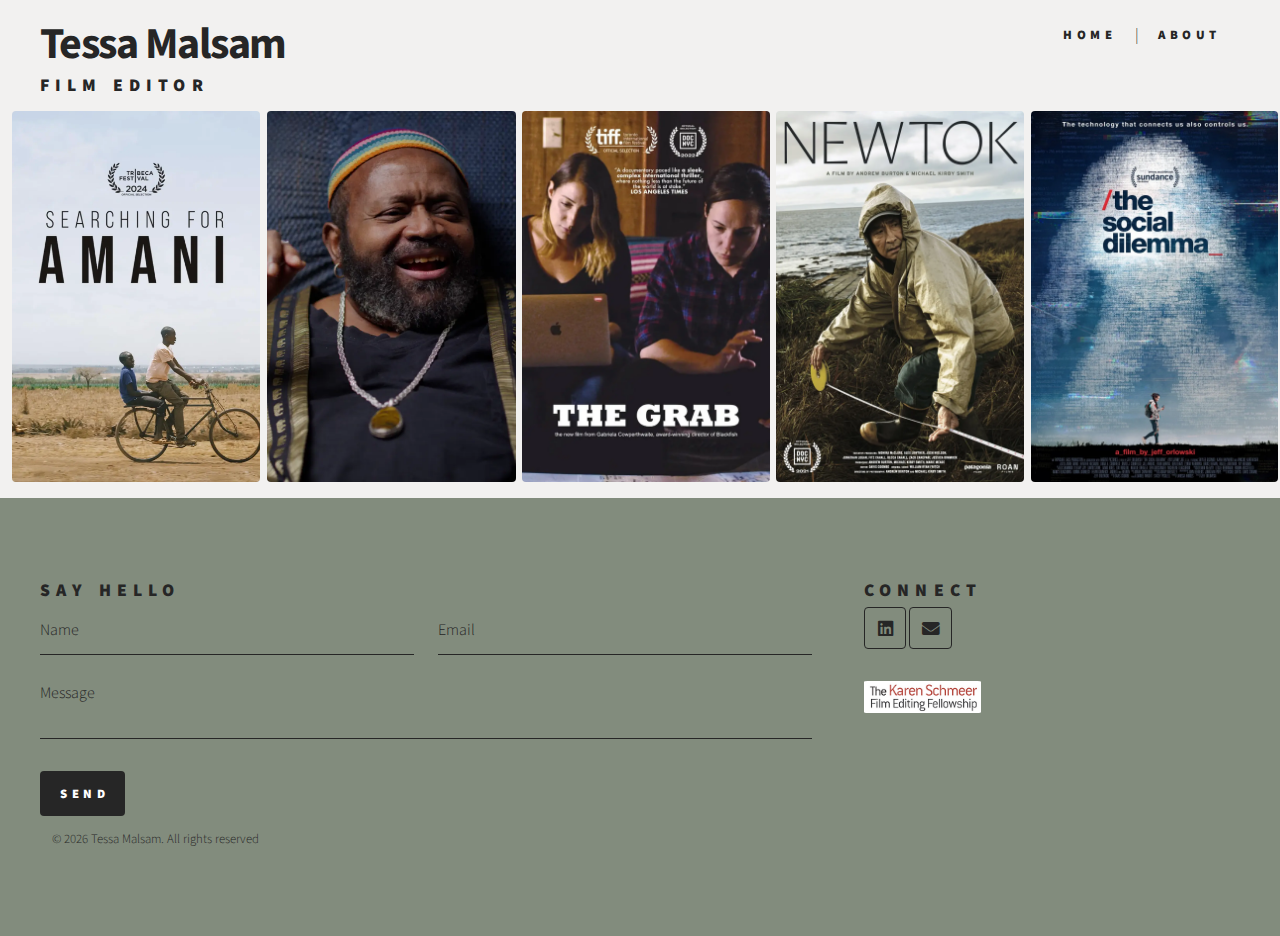
==== commit b023b673: "edited credits" ====
--- a/index.html
+++ b/index.html
@@ -59,7 +59,7 @@
 									<h3>Searching for Amani (2024)</h3>
 								</li>
 								<li>Editor | Runtime 90 min.</li>
-								<li>Directed by Nicole Gormley</li>
+								<li>Directed by Nicole Gormley and Debra Aroko</li>
 								<li><a href="https://tribecafilm.com/films/searching-for-amani-2024"
 										target="_blank">Official Selection
 										Tribeca Festival 2024</a></li>
@@ -103,7 +103,6 @@
 								<li>Assistant Editor | Runtime 90 min.</li>
 								<li>The Center for Investigative Reporting</li>
 								<li>Directed by Gabriela Cowperthwaite</li>
-								<li>Edited by Davis Coombe</li>
 								<li><a href="https://revealnews.org/the-grab/" target="_blank">Website</a></li>
 							</ul>
 						</div>
@@ -121,7 +120,6 @@
 								<li>Assistant Editor | Runtime 93 min.</li>
 								<li>Patagonia Films</li>
 								<li>Directed by Andrew Burton and Michael Kirby Smith</li>
-								<li>Edited by Davis Coombe</li>
 								<li>Official Selection DOC NYC 2021</li>
 								<li><a href="https://www.patagonia.com/stories/newtok/video-116909.html"
 										target="_blank">Website</a></li>
@@ -141,7 +139,6 @@
 								<li>Assistant Editor, DIT | Runtime 94 min.</li>
 								<li>Exposure Labs | Netflix</li>
 								<li>Directed by Jeff Orlowski</li>
-								<li>Edited by Davis Coombe</li>
 								<li>2 Primetime Emmy Award’s</li>
 								<li>Official Selection 2020 Sundance Film
 									Festival</li>
@@ -162,10 +159,10 @@
 					<form name="contact tessa malsam" method="POST" netlify>
 						<div class="fields">
 							<div class="field half">
-								<input type="text" name="name" id="name" placeholder="Name" />
+								<input type="text" name="name" id="name" placeholder="Name" required />
 							</div>
 							<div class="field half">
-								<input type="email" name="email" id="email" placeholder="Email" />
+								<input type="email" name="email" id="email" placeholder="Email" required />
 							</div>
 							<div class="field">
 								<textarea name="message" id="message" placeholder="Message"></textarea>
--- a/assets/css/main.css
+++ b/assets/css/main.css
@@ -215,7 +215,6 @@
 	display: flex;
 	justify-content: center;
 	padding: 0 0 1em 0;
-	/* transition: transform 0.5s ease, opacity 0.5s ease; */
 }
 
 #inner-bio {
@@ -2747,11 +2746,9 @@
 
 .tiles .overlay>.image {
 	position: relative;
-	/* display: block; */
 }
 
 .tiles .overlay>.image:before {
-	/* pointer-events: none; */
 	-moz-transition: background-color 0.5s ease, opacity 0.5s ease;
 	-webkit-transition: background-color 0.5s ease, opacity 0.5s ease;
 	-ms-transition: background-color 0.5s ease, opacity 0.5s ease;
@@ -2844,13 +2841,8 @@
 	-ms-transition: max-height 0.5s ease, opacity 0.5s ease;
 	transition: max-height 0.5s ease, opacity 0.5s ease;
 	width: 100%;
-	/* max-height: 0; */
-	/* line-height: 1.5; */
-	/* margin-top: 0.35em; */
 	opacity: 0;
 	text-align: left;
-	/* padding: 0; */
-	/* margin: 0; */
 	display: -moz-flex;
 	display: -webkit-flex;
 	display: -ms-flex;
@@ -2876,11 +2868,7 @@
 	left: 10%;
 	width: auto;
 	height: auto;
-	/* padding: 1em; */
-	/* border-radius: 4px; */
-	/* border-bottom: 0; */
 	color: #ffffff;
-	/* text-align: center; */
 	text-decoration: none;
 	z-index: 3;
 	font-size: .85em;
@@ -2899,14 +2887,6 @@
 	margin-bottom: 0;
 }
 
-/* 
-body:not(.is-touch) .tiles .overlay:hover>.image {
-	-moz-transform: scale(1.1);
-	-webkit-transform: scale(1.1);
-	-ms-transform: scale(1.1);
-	transform: scale(1.1);
-} */
-
 body:not(.is-touch) .tiles .overlay:hover>.image:before {
 	background-color: #262626;
 	opacity: 0.8;
@@ -2926,28 +2906,8 @@
 }
 
 body.is-preload .tiles .overlay {
-	/* -moz-transform: scale(0.9);
-	-webkit-transform: scale(0.9);
-	-ms-transform: scale(0.9);
-	transform: scale(0.9); */
 	opacity: 0;
 }
-
-/* body.is-touch .tiles .overlay .content {
-	max-height: 15em;
-	opacity: 0;
-} */
-
-/* @media screen and (max-width: 1280px) {
-
-	.tiles {
-		margin: -1.25em 0 0 -1.25em;
-	}
-
-	.tiles .overlay {
-		margin: 0;
-	}
-} */
 
 @media screen and (max-width: 1030px) {
 	.tiles img {
@@ -2967,69 +2927,6 @@
 		max-height: 40vh;
 	}
 
-	/* Mobile Overlay
-	.tiles .overlay .content {
-		-moz-transition: max-height 0.5s ease, opacity 0.5s ease;
-		-webkit-transition: max-height 0.5s ease, opacity 0.5s ease;
-		-ms-transition: max-height 0.5s ease, opacity 0.5s ease;
-		transition: max-height 0.5s ease, opacity 0.5s ease;
-		width: 100%; */
-	/* max-height: 0; */
-	/* line-height: 1.5; */
-	/* margin-top: 0.35em; */
-	/* opacity: 0;
-		text-align: left;
-		padding: 0; */
-	*/
-	/* margin: 0;
-		display: -moz-flex;
-		display: -webkit-flex;
-		display: -ms-flex;
-		display: flex;
-		-moz-flex-direction: column;
-		-webkit-flex-direction: column;
-		-ms-flex-direction: column;
-		flex-direction: column;
-		-moz-align-items: center;
-		-webkit-align-items: center;
-		-ms-align-items: center;
-		align-items: center;
-		-moz-justify-content: center;
-		-webkit-justify-content: center;
-		-ms-justify-content: center;
-		justify-content: center;
-		-moz-transition: background-color 0.5s ease, -moz-transform 0.5s ease;
-		-webkit-transition: background-color 0.5s ease, -webkit-transform 0.5s ease;
-		-ms-transition: background-color 0.5s ease, -ms-transform 0.5s ease;
-		transition: background-color 0.5s ease, transform 0.5s ease;
-		position: absolute;
-		top: 30%;
-		left: 0;
-		width: auto;
-		height: auto;
-		padding: 1em;
-		/* border-radius: 4px; */
-	/* border-bottom: 0;
-		color: #ffffff;
-		text-align: center;
-		text-decoration: none;
-		z-index: 3;
-		font-size: .85em;
-	}
-
-	/* .tiles .overlay .content a {
-		color: #ffffff;
-		text-decoration: underline;
-	}
-
-	.content-list {
-		list-style-type: none;
-	} */
-
-	/* 
-	.tiles img {
-		max-width: 70vw
-	} */
 }
 
 @media screen and (max-width: 736px) {
@@ -3088,13 +2985,6 @@
 	width: 2em;
 	height: 2em;
 }
-
-/* 
-.header nav {
-	width: 20%;
-	top: 1em;
-	position: absolute;
-} */
 
 #header-name-container {
 	float: left;
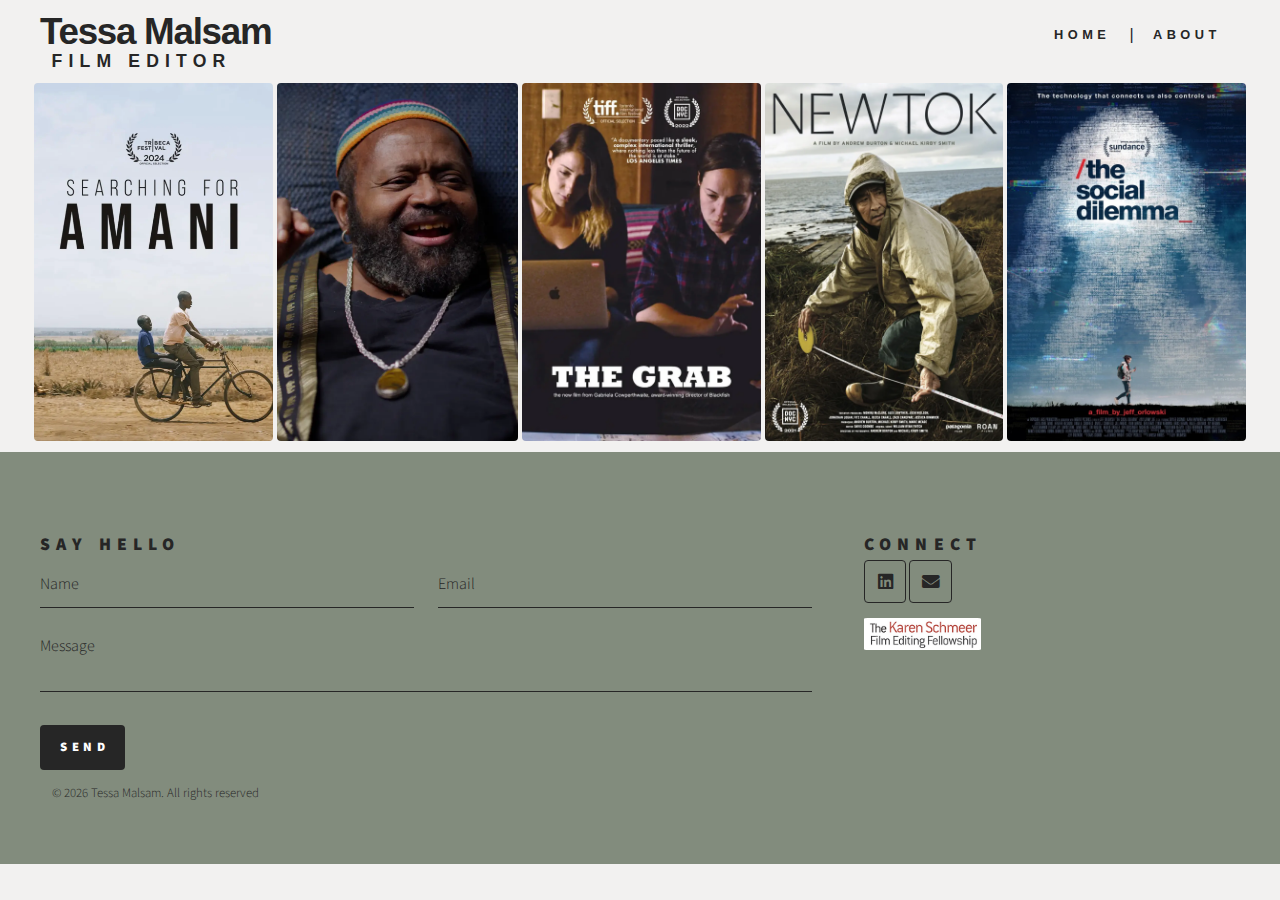
==== commit eaaa1a85: "updated styling and revised about me" ====
--- a/index.html
+++ b/index.html
@@ -7,6 +7,9 @@
 	<meta name="viewport" content="width=device-width, initial-scale=1" />
 	<meta content="Tessa Malsam | Documentary Film Editor" name="description" property="og:description" />
 	<link rel="stylesheet" href="assets/css/main.css" />
+	<link rel="preconnect" href="https://fonts.googleapis.com">
+	<link rel="preconnect" href="https://fonts.gstatic.com" crossorigin>
+	<link href="https://fonts.googleapis.com/css2?family=Oswald:wght@200..700&display=swap" rel="stylesheet">
 	<link rel="apple-touch-icon" sizes="180x180" href="/apple-touch-icon.png">
 	<link rel="icon" type="image/png" sizes="32x32" href="/favicon-32x32.png">
 	<link rel="icon" type="image/png" sizes="16x16" href="/favicon-16x16.png">
@@ -45,7 +48,7 @@
 
 		<!-- Main -->
 		<div id="main home-main">
-			<div>
+			<div class="tiles-container">
 				<section class="tiles">
 					<!--Searching for Amani-->
 					<div class="overlay">
--- a/assets/css/main.css
+++ b/assets/css/main.css
@@ -163,6 +163,7 @@
 .badge img {
 	height: 2em;
 	border-radius: 3%;
+	margin: 4% 2% 2% 0%;
 }
 
 @-ms-viewport {
@@ -327,8 +328,11 @@
 
 }
 
+
 .header-name {
 	margin: 0 0 0 0;
+	font-size: 2.3rem;
+	line-height: 2rem;
 }
 
 h2,
@@ -2024,10 +2028,6 @@
 
 ol li {
 	padding-left: 0.25em;
-}
-
-ul {
-	margin-bottom: 2em;
 }
 
 ul.alt {
@@ -2457,7 +2457,6 @@
 	border: 0;
 	display: inline-block;
 	position: relative;
-	margin: 3% 2% 3% 2%;
 }
 
 .image img {
@@ -2736,12 +2735,18 @@
 	justify-content: space-evenly;
 }
 
+.tiles-container {
+	display: flex;
+	justify-content: space-evenly;
+}
+
 .tiles .overlay {
 	-moz-transition: opacity 0.5s ease;
 	-webkit-transition: opacity 0.5s ease;
 	-ms-transition: opacity 0.5s ease;
 	transition: opacity 0.5s ease;
 	position: relative;
+	padding: 2px;
 }
 
 .tiles .overlay>.image {
@@ -2780,7 +2785,7 @@
 	height: 100%;
 	background-position: center;
 	background-repeat: no-repeat;
-	background-size: 100% 100%;
+	background-size: 100%;
 	opacity: 0.25;
 	z-index: 99;
 }
@@ -2864,14 +2869,14 @@
 	-ms-transition: background-color 0.5s ease;
 	transition: background-color 0.5s ease;
 	position: absolute;
-	top: 30%;
-	left: 10%;
+	top: 10%;
+	left: 7%;
 	width: auto;
 	height: auto;
 	color: #ffffff;
 	text-decoration: none;
 	z-index: 3;
-	font-size: .85em;
+	font-size: .8em;
 }
 
 .tiles .overlay .content a {
@@ -2909,25 +2914,25 @@
 	opacity: 0;
 }
 
-@media screen and (max-width: 1030px) {
+/* Target tablets in portrait and landscape */
+@media (min-width: 736px) and (max-width: 900px) {
 	.tiles img {
-		max-height: 44vh;
+		max-height: 44vw;
+	}
+}
+
+@media screen and (min-width: 900px) and (max-width: 1030px) {
+	.tiles img {
+		max-height: 28vw;
 	}
 }
 
 @media screen and (min-width: 1030px) {
 	.tiles img {
-		max-height: 29vw;
-	}
-}
-
-@media screen and (max-width: 980px) {
-
-	.tiles img {
-		max-height: 40vh;
-	}
-
-}
+		max-height: 28vw;
+	}
+}
+
 
 @media screen and (max-width: 736px) {
 
@@ -2947,16 +2952,36 @@
 	}
 
 	.tiles img {
-		max-width: 100vw;
-		max-height: 55vh;
-	}
-
+		max-height: 80vh;
+	}
+
+	.tiles .overlay .content {
+		font-size: 1rem;
+		padding: 2%;
+	}
+}
+
+/*4k Retina*/
+@media screen and (min-width: 2500px) {
+	.tiles .overlay .content {
+		font-size: 1.6rem;
+	}
+
+	.header nav ul li {
+		font-size: xx-large;
+	}
 }
 
 /* Header */
 
 .header {
 	padding: 1em 0 0.1em 0;
+	font-family: "Roboto Condensed", sans-serif;
+}
+
+.header-name+h2 {
+	font-size: 1.1em;
+	margin: 0% 0% 2% 5%;
 }
 
 .header .logo {
@@ -2989,6 +3014,7 @@
 #header-name-container {
 	float: left;
 	width: 80%;
+	font-family: sans-serif;
 }
 
 .header nav ul {
@@ -3075,11 +3101,20 @@
 		margin-bottom: 3%;
 	}
 
+	.header-name+h2 {
+		font-size: 1em;
+		margin: 0%
+	}
+
 	.header nav {
 		right: 0.5em;
 		top: 0.5em;
 	}
 
+	.header nav ul li {
+		font-size: .7em;
+	}
+
 	.header nav ul li a[href="#menu"]:before,
 	.header nav ul li a[href="#menu"]:after {
 		background-size: 1.5em 1.5em;
@@ -3089,6 +3124,19 @@
 		font-size: 80%;
 	}
 }
+
+/*4k Retina*/
+@media screen and (min-width: 2500px) {
+	.header-name-container {
+		font-size: 100%;
+		padding-left: 2%;
+	}
+
+	.header nav ul li {
+		font-size: xx-large;
+	}
+}
+
 
 /* Menu */
 
@@ -3288,8 +3336,6 @@
 	padding: 10em 1010em 10;
 }
 
-@media screen and (max-width: 736px) {}
-
 /* Footer */
 
 #footer {
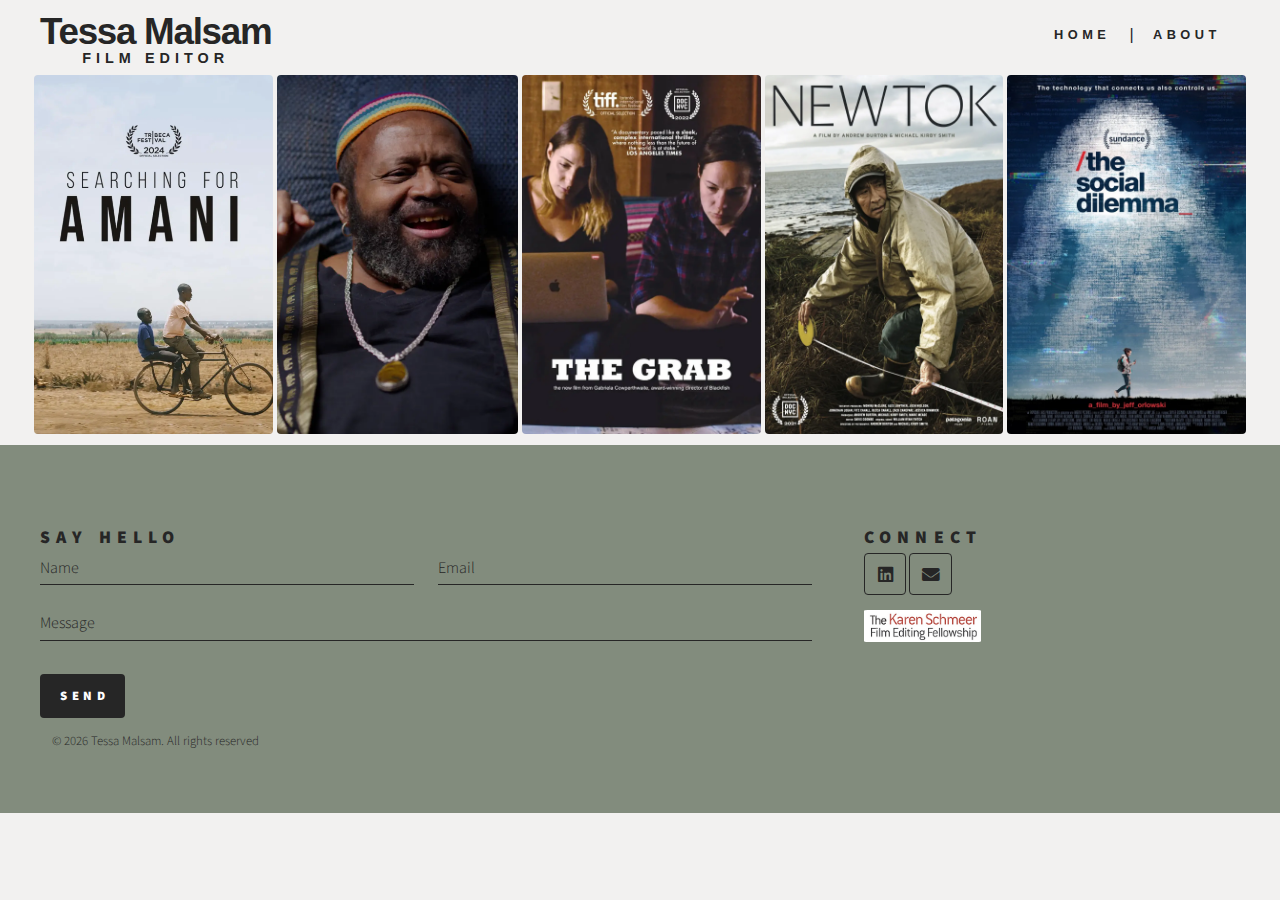
==== commit c53657d8: "refactored header with flex" ====
--- a/index.html
+++ b/index.html
@@ -29,7 +29,7 @@
 
 				<div class="header-name-container"><!-- Logo -->
 					<h1 class="header-name">Tessa Malsam</h1>
-					<h2>Film Editor</h2>
+					<h2 class="header-jobtitle">Film Editor</h2>
 				</div>
 
 				<!-- Nav -->
--- a/assets/css/main.css
+++ b/assets/css/main.css
@@ -299,6 +299,10 @@
 	margin: 0 0 0 0;
 }
 
+.header-jobtitle {
+	font-size: .9rem;
+}
+
 h1 {
 	font-size: 2.75em;
 	font-weight: 700;
@@ -2240,6 +2244,32 @@
 
 form>.fields>.field.quarter {
 	width: calc(25% - 0.375em);
+}
+
+/* Focus styles */
+input#email:focus {
+	background-color: #828C7D;
+	/* Background color when focused */
+	outline: none;
+	/* Remove default outline */
+}
+
+/* Autofill styles */
+input:-webkit-autofill {
+	-webkit-box-shadow: 0 0 0 30px #828C7D inset !important;
+	/* Change to your desired color */
+	box-shadow: 0 0 0 30px #828C7D inset !important;
+	/* For Firefox */
+	-webkit-text-fill-color: black !important;
+	/* Change text color if needed */
+}
+
+/* Prevent autofill background color on focus */
+input:-webkit-autofill:focus {
+	-webkit-box-shadow: 0 0 0 30px #828C7D inset !important;
+	/* Keep autofill color consistent */
+	box-shadow: 0 0 0 30px #828C7D inset !important;
+	/* For Firefox */
 }
 
 @media screen and (max-width: 480px) {
@@ -2317,7 +2347,7 @@
 }
 
 select {
-	background-image: url("data:image/svg+xml;charset=utf8,%3Csvg xmlns='http://www.w3.org/2000/svg' width='40' height='40' preserveAspectRatio='none' viewBox='0 0 40 40'%3E%3Cpath d='M9.4,12.3l10.4,10.4l10.4-10.4c0.2-0.2,0.5-0.4,0.9-0.4c0.3,0,0.6,0.1,0.9,0.4l3.3,3.3c0.2,0.2,0.4,0.5,0.4,0.9 c0,0.4-0.1,0.6-0.4,0.9L20.7,31.9c-0.2,0.2-0.5,0.4-0.9,0.4c-0.3,0-0.6-0.1-0.9-0.4L4.3,17.3c-0.2-0.2-0.4-0.5-0.4-0.9 c0-0.4,0.1-0.6,0.4-0.9l3.3-3.3c0.2-0.2,0.5-0.4,0.9-0.4S9.1,12.1,9.4,12.3z' fill='%23c9c9c9' /%3E%3C/svg%3E");
+	/* background-image: url("data:image/svg+xml;charset=utf8,%3Csvg xmlns='http://www.w3.org/2000/svg' width='40' height='40' preserveAspectRatio='none' viewBox='0 0 40 40'%3E%3Cpath d='M9.4,12.3l10.4,10.4l10.4-10.4c0.2-0.2,0.5-0.4,0.9-0.4c0.3,0,0.6,0.1,0.9,0.4l3.3,3.3c0.2,0.2,0.4,0.5,0.4,0.9 c0,0.4-0.1,0.6-0.4,0.9L20.7,31.9c-0.2,0.2-0.5,0.4-0.9,0.4c-0.3,0-0.6-0.1-0.9-0.4L4.3,17.3c-0.2-0.2-0.4-0.5-0.4-0.9 c0-0.4,0.1-0.6,0.4-0.9l3.3-3.3c0.2-0.2,0.5-0.4,0.9-0.4S9.1,12.1,9.4,12.3z' fill='%23c9c9c9' /%3E%3C/svg%3E"); */
 	background-size: 1.25rem;
 	background-repeat: no-repeat;
 	background-position: calc(100% - 1rem) center;
@@ -2327,7 +2357,7 @@
 }
 
 select option {
-	background: #ffffff;
+	/* background: #ffffff; */
 }
 
 select:focus::-ms-value {
@@ -2342,12 +2372,12 @@
 input[type="password"],
 input[type="email"],
 select {
-	height: 3em;
+	height: 2em;
 }
 
 textarea {
 	padding: 0;
-	min-height: 3.75em;
+	min-height: 2em;
 }
 
 input[type="checkbox"],
@@ -2952,7 +2982,7 @@
 	}
 
 	.tiles img {
-		max-height: 80vh;
+		max-width: 80vw;
 	}
 
 	.tiles .overlay .content {
@@ -2977,11 +3007,6 @@
 .header {
 	padding: 1em 0 0.1em 0;
 	font-family: "Roboto Condensed", sans-serif;
-}
-
-.header-name+h2 {
-	font-size: 1.1em;
-	margin: 0% 0% 2% 5%;
 }
 
 .header .logo {
@@ -3011,10 +3036,10 @@
 	height: 2em;
 }
 
-#header-name-container {
-	float: left;
-	width: 80%;
-	font-family: sans-serif;
+.header-name-container {
+	display: flex;
+	flex-direction: column;
+	align-items: center;
 }
 
 .header nav ul {
@@ -3101,11 +3126,6 @@
 		margin-bottom: 3%;
 	}
 
-	.header-name+h2 {
-		font-size: 1em;
-		margin: 0%
-	}
-
 	.header nav {
 		right: 0.5em;
 		top: 0.5em;
@@ -3121,16 +3141,20 @@
 	}
 
 	.header-name-container {
-		font-size: 80%;
+		align-items: flex-start;
+	}
+
+	.header-jobtitle {
+		font-size: .8rem;
+	}
+
+	.header-name {
+		font-size: 2rem;
 	}
 }
 
 /*4k Retina*/
 @media screen and (min-width: 2500px) {
-	.header-name-container {
-		font-size: 100%;
-		padding-left: 2%;
-	}
 
 	.header nav ul li {
 		font-size: xx-large;
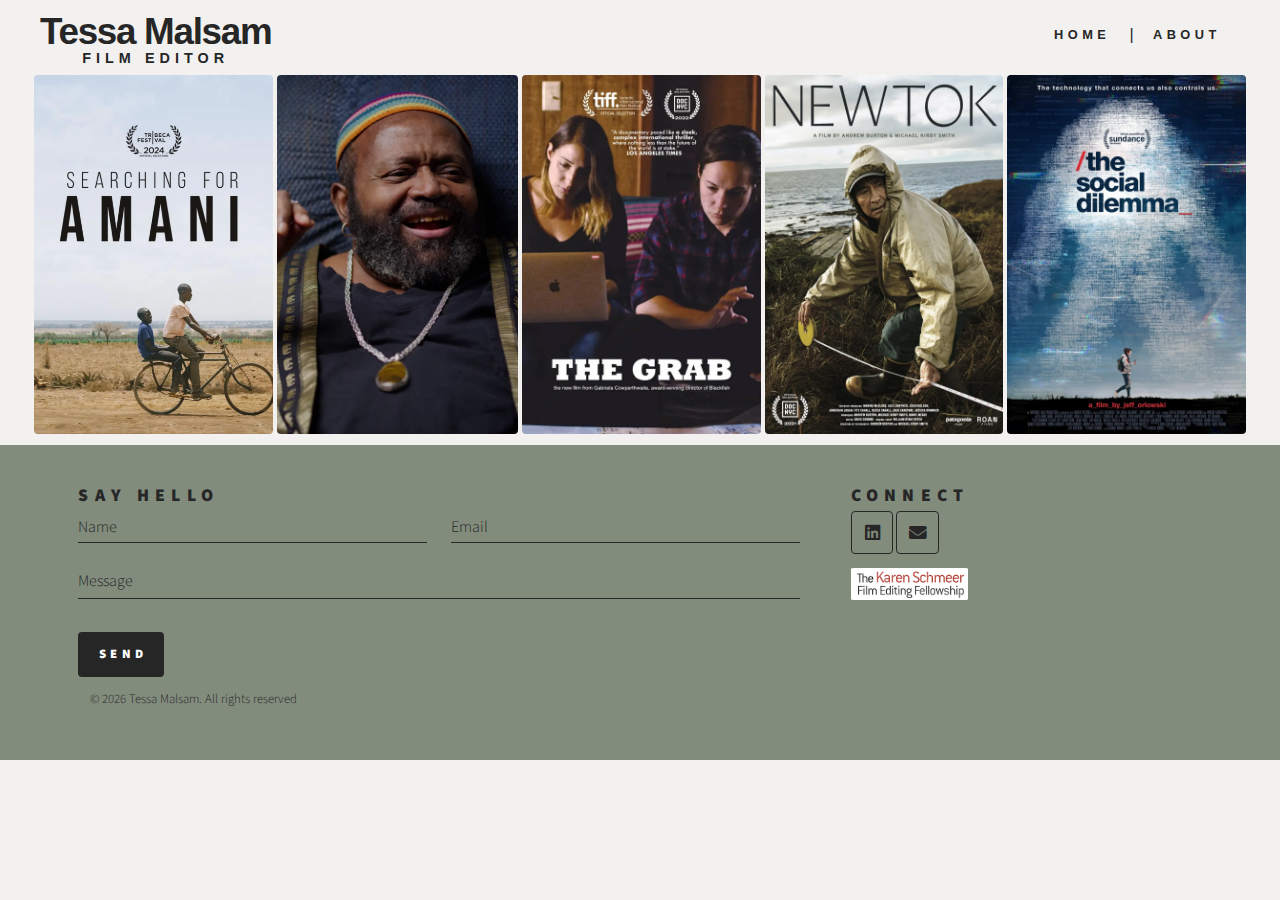
==== commit 4c76b17a: "html cleanup and full footer fix" ====
--- a/index.html
+++ b/index.html
@@ -27,7 +27,7 @@
 		<header class="header">
 			<div class="inner">
 
-				<div class="header-name-container"><!-- Logo -->
+				<div class="header-name-container">
 					<h1 class="header-name">Tessa Malsam</h1>
 					<h2 class="header-jobtitle">Film Editor</h2>
 				</div>
--- a/assets/css/main.css
+++ b/assets/css/main.css
@@ -3363,8 +3363,9 @@
 /* Footer */
 
 #footer {
-	padding-top: 3%;
+	padding: 3%;
 	background-color: #828C7D;
+	margin-top: auto;
 }
 
 #footer>.inner {
@@ -3424,10 +3425,6 @@
 
 @media screen and (max-width: 1280px) {
 
-	#footer {
-		padding: 5em 0 3em 0;
-	}
-
 	#footer>.inner section:nth-child(1) {
 		width: calc(66% - 1.25em);
 		margin-right: 1.25em;
@@ -3510,6 +3507,10 @@
 
 /* Wrapper */
 
+#wrapper {
+	min-height: 100vh;
+}
+
 #wrapper>*>.inner {
 	padding: 0 2.5em;
 	display: flex;
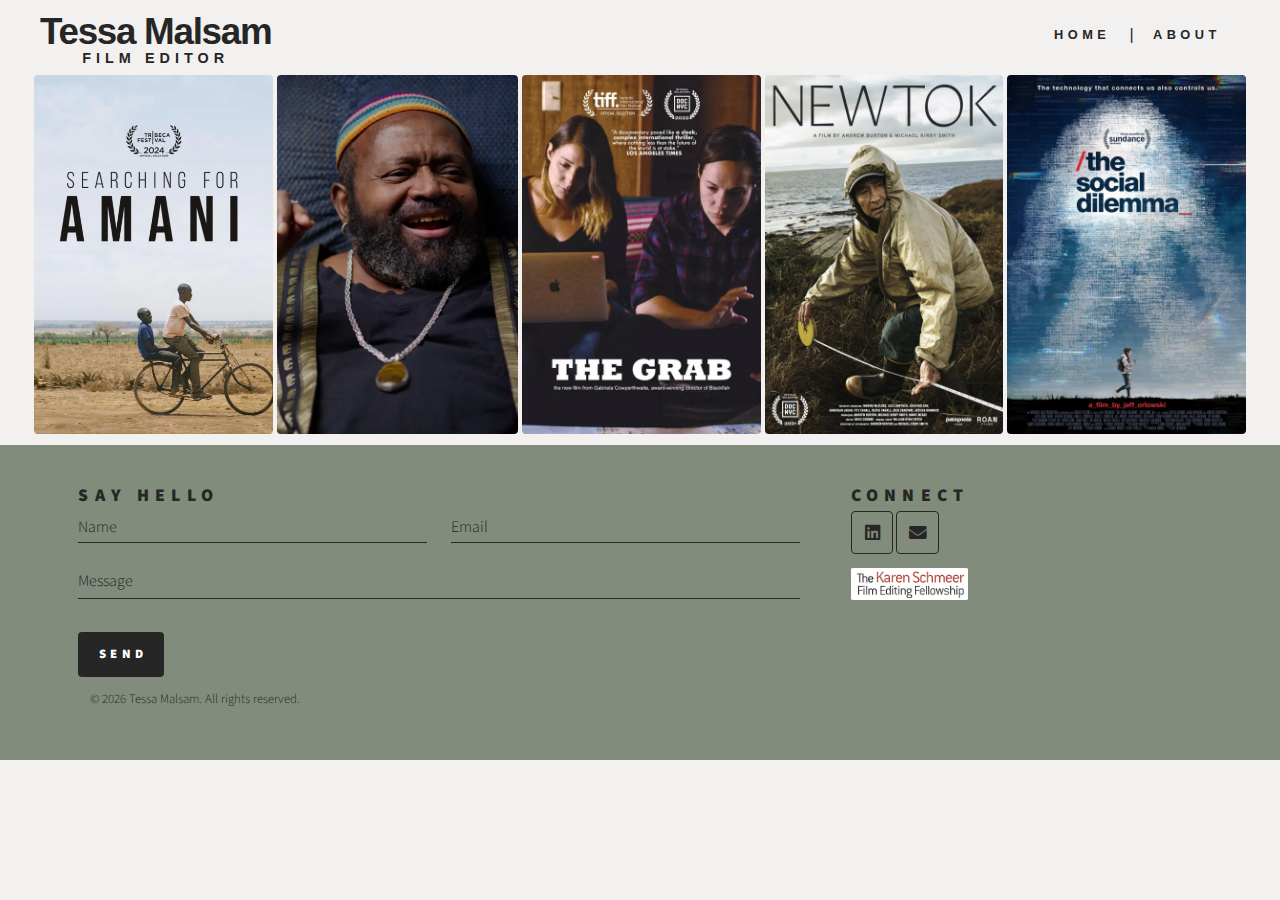
==== commit d4f9cb14: "seo" ====
--- a/index.html
+++ b/index.html
@@ -2,10 +2,26 @@
 <html>
 
 <head>
-	<title>Tessa Malsam</title>
 	<meta charset="utf-8" />
 	<meta name="viewport" content="width=device-width, initial-scale=1" />
-	<meta content="Tessa Malsam | Documentary Film Editor" name="description" property="og:description" />
+	<meta name="description"
+		content="Tessa Malsam is a film editor based in Denver, Colorado, known for her work on acclaimed documentary projects. Her credits include the Emmy Award-winning Netflix documentary The Social Dilemma, the Patagonia feature Newtok, and The Grab, the latest exposé from filmmaker Gabriela Cowperthwaite (director of Blackfish). Tessa is an alumna of the prestigious Karen Schmeer Film Editing Fellowship and is currently editing multiple feature documentaries, including I Was Born This Way, a project by Oscar and Emmy-winning filmmakers Daniel Junge and Sam Pollard." />
+	<meta name="keywords"
+		content="Tessa Malsam, Documentary Film Editor, Denver Film Editor, The Social Dilemma, Newtok, Karen Schmeer Fellowship, Feature Film Editor, Nonfiction Filmmaking, Post-Production, Video Editing" />
+	<meta name="author" content="Tessa Malsam" />
+	<meta property="og:title" content="Tessa Malsam | Documentary Film Editor" />
+	<meta property="og:description"
+		content="Tessa Malsam is a film editor based in Denver, Colorado, known for her work on acclaimed documentary projects. Her credits include the Emmy Award-winning Netflix documentary The Social Dilemma, the Patagonia feature Newtok, and The Grab, the latest exposé from filmmaker Gabriela Cowperthwaite (director of Blackfish). Tessa is an alumna of the prestigious Karen Schmeer Film Editing Fellowship and is currently editing multiple feature documentaries, including I Was Born This Way, a project by Oscar and Emmy-winning filmmakers Daniel Junge and Sam Pollard." />
+	<meta property="og:image" content="images/tessa_headshot.webp" />
+	<meta property="og:url" content="https://www.tessamalsam.com" />
+	<meta property="og:type" content="website" />
+	<meta name="twitter:card" content="summary_large_image" />
+	<meta name="twitter:title" content="Tessa Malsam | Documentary Film Editor" />
+	<meta name="twitter:description"
+		content="Tessa Malsam is a film editor based in Denver, Colorado, known for her work on acclaimed documentary projects. Her credits include the Emmy Award-winning Netflix documentary The Social Dilemma, the Patagonia feature Newtok, and The Grab, the latest exposé from filmmaker Gabriela Cowperthwaite (director of Blackfish). Tessa is an alumna of the prestigious Karen Schmeer Film Editing Fellowship and is currently editing multiple feature documentaries, including I Was Born This Way, a project by Oscar and Emmy-winning filmmakers Daniel Junge and Sam Pollard." />
+	<meta name="twitter:image" content="images/tessa_headshot.webp" />
+
+	<title>Tessa Malsam | Documentary Film Editor</title>
 	<link rel="stylesheet" href="assets/css/main.css" />
 	<link rel="preconnect" href="https://fonts.googleapis.com">
 	<link rel="preconnect" href="https://fonts.gstatic.com" crossorigin>
@@ -14,6 +30,26 @@
 	<link rel="icon" type="image/png" sizes="32x32" href="/favicon-32x32.png">
 	<link rel="icon" type="image/png" sizes="16x16" href="/favicon-16x16.png">
 	<link rel="manifest" href="/site.webmanifest">
+	<script type="application/ld+json">
+        {
+            "@context": "https://schema.org",
+            "@type": "Person",
+            "name": "Tessa Malsam",
+            "jobTitle": "Documentary Film Editor",
+            "url": "https://www.tessamalsam.com",
+            "sameAs": [
+                "https://www.linkedin.com/in/tessa-malsam-a97189bb",
+                "mailto:tessa.malsam@gmail.com"
+            ],
+            "image": "images/tessa_headshot.webp",
+            "address": {
+                "@type": "PostalAddress",
+                "addressLocality": "Denver",
+                "addressRegion": "Colorado",
+                "addressCountry": "USA"
+            }
+        }
+    </script>
 	<noscript>
 		<link rel="stylesheet" href="assets/css/noscript.css" />
 	</noscript>
@@ -191,7 +227,7 @@
 				</section>
 				<ul class="copyright">
 					<li>&copy;
-						<script>document.write(new Date().getFullYear())</script> Tessa Malsam. All rights reserved
+						<script>document.write(new Date().getFullYear())</script> Tessa Malsam. All rights reserved.
 					</li>
 				</ul>
 			</div>
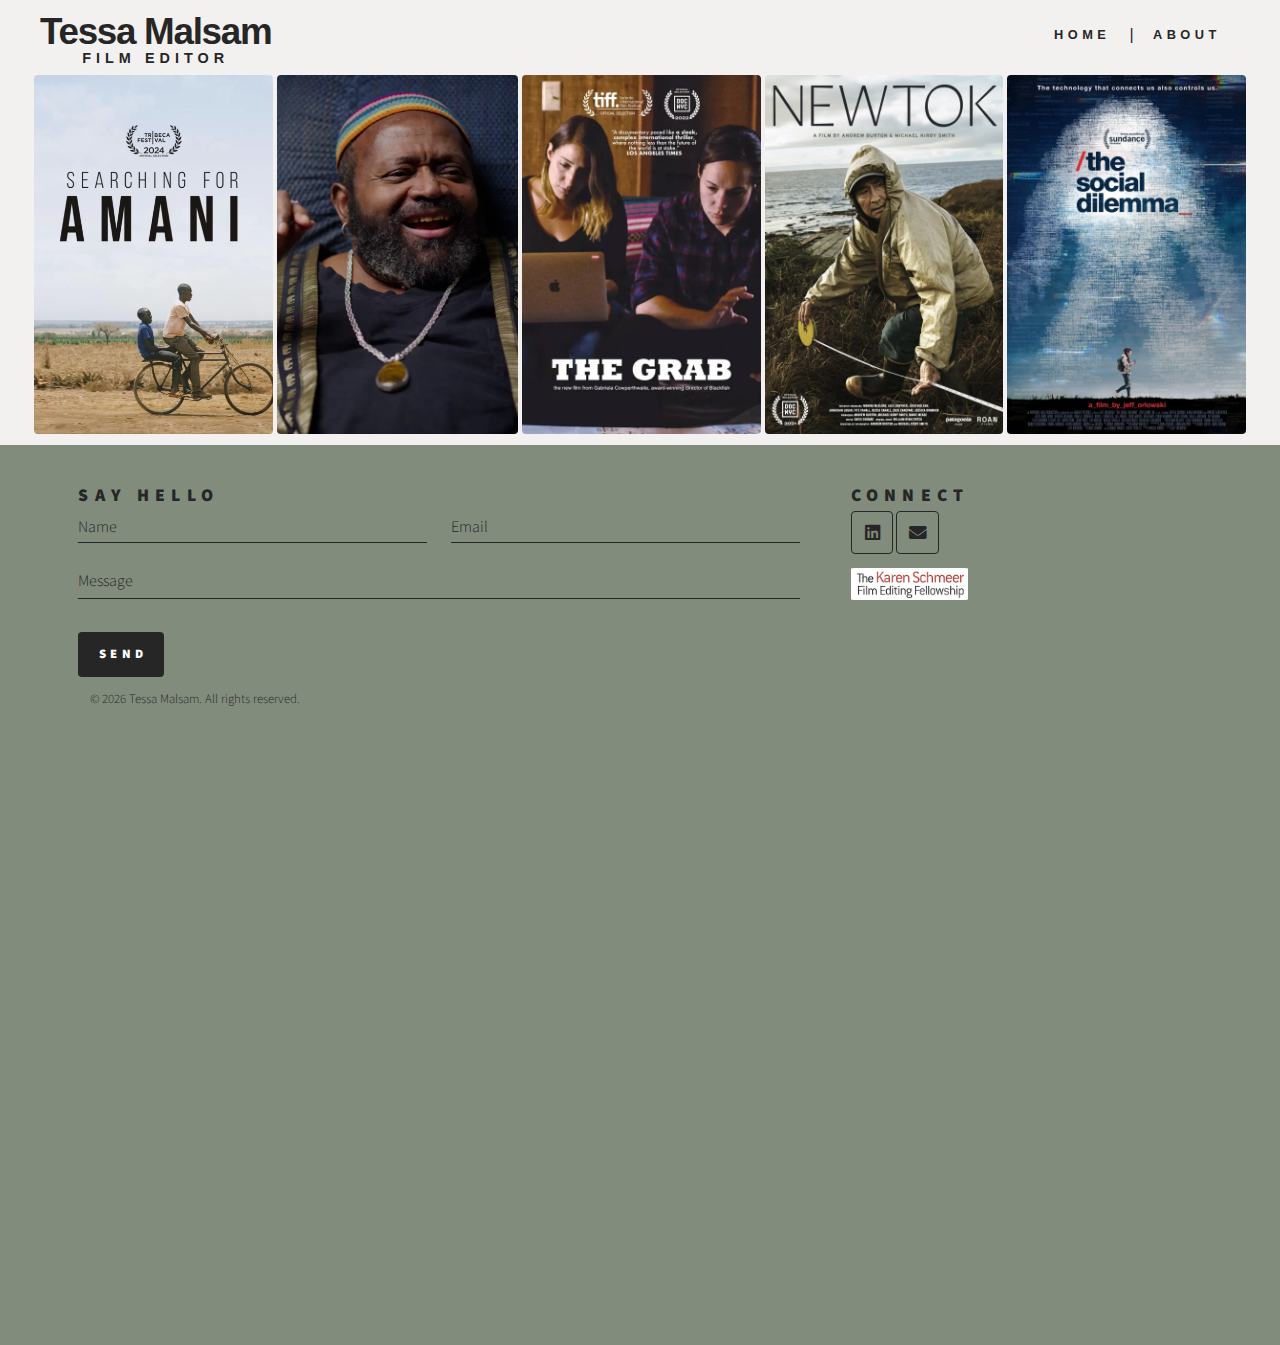
==== commit 0caf9c45: "adjustments" ====
--- a/index.html
+++ b/index.html
@@ -5,21 +5,20 @@
 	<meta charset="utf-8" />
 	<meta name="viewport" content="width=device-width, initial-scale=1" />
 	<meta name="description"
-		content="Tessa Malsam is a film editor based in Denver, Colorado, known for her work on acclaimed documentary projects. Her credits include the Emmy Award-winning Netflix documentary The Social Dilemma, the Patagonia feature Newtok, and The Grab, the latest exposé from filmmaker Gabriela Cowperthwaite (director of Blackfish). Tessa is an alumna of the prestigious Karen Schmeer Film Editing Fellowship and is currently editing multiple feature documentaries, including I Was Born This Way, a project by Oscar and Emmy-winning filmmakers Daniel Junge and Sam Pollard." />
+		content="Tessa Malsam is a film editor based in Denver, Colorado, known for her work on acclaimed documentary projects." />
 	<meta name="keywords"
 		content="Tessa Malsam, Documentary Film Editor, Denver Film Editor, The Social Dilemma, Newtok, Karen Schmeer Fellowship, Feature Film Editor, Nonfiction Filmmaking, Post-Production, Video Editing" />
 	<meta name="author" content="Tessa Malsam" />
 	<meta property="og:title" content="Tessa Malsam | Documentary Film Editor" />
 	<meta property="og:description"
-		content="Tessa Malsam is a film editor based in Denver, Colorado, known for her work on acclaimed documentary projects. Her credits include the Emmy Award-winning Netflix documentary The Social Dilemma, the Patagonia feature Newtok, and The Grab, the latest exposé from filmmaker Gabriela Cowperthwaite (director of Blackfish). Tessa is an alumna of the prestigious Karen Schmeer Film Editing Fellowship and is currently editing multiple feature documentaries, including I Was Born This Way, a project by Oscar and Emmy-winning filmmakers Daniel Junge and Sam Pollard." />
+		content="Tessa Malsam is a film editor based in Denver, Colorado, known for her work on acclaimed documentary projects." />
 	<meta property="og:image" content="images/tessa_headshot.webp" />
 	<meta property="og:url" content="https://www.tessamalsam.com" />
 	<meta property="og:type" content="website" />
 	<meta name="twitter:card" content="summary_large_image" />
 	<meta name="twitter:title" content="Tessa Malsam | Documentary Film Editor" />
 	<meta name="twitter:description"
-		content="Tessa Malsam is a film editor based in Denver, Colorado, known for her work on acclaimed documentary projects. Her credits include the Emmy Award-winning Netflix documentary The Social Dilemma, the Patagonia feature Newtok, and The Grab, the latest exposé from filmmaker Gabriela Cowperthwaite (director of Blackfish). Tessa is an alumna of the prestigious Karen Schmeer Film Editing Fellowship and is currently editing multiple feature documentaries, including I Was Born This Way, a project by Oscar and Emmy-winning filmmakers Daniel Junge and Sam Pollard." />
-	<meta name="twitter:image" content="images/tessa_headshot.webp" />
+		content="Tessa Malsam is a film editor based in Denver, Colorado, known for her work on acclaimed documentary projects." />
 
 	<title>Tessa Malsam | Documentary Film Editor</title>
 	<link rel="stylesheet" href="assets/css/main.css" />
--- a/assets/css/main.css
+++ b/assets/css/main.css
@@ -212,6 +212,7 @@
 
 #bio {
 	width: 100%;
+	min-height: 60%;
 	background-color: #F2F1F0;
 	display: flex;
 	justify-content: center;
@@ -219,7 +220,7 @@
 }
 
 #inner-bio {
-	width: 80%;
+	width: 50%;
 	background-color: #F2F1F0;
 	padding: 2%;
 	opacity: 1;
@@ -228,6 +229,7 @@
 
 @media screen and (max-width: 750px) {
 	#inner-bio {
+		width: 80%;
 		display: grid;
 		place-items: center;
 	}
@@ -2354,10 +2356,6 @@
 	height: 3em;
 	padding-right: 3em;
 	text-overflow: ellipsis;
-}
-
-select option {
-	/* background: #ffffff; */
 }
 
 select:focus::-ms-value {
@@ -3366,6 +3364,7 @@
 	padding: 3%;
 	background-color: #828C7D;
 	margin-top: auto;
+	height: 100vh;
 }
 
 #footer>.inner {
